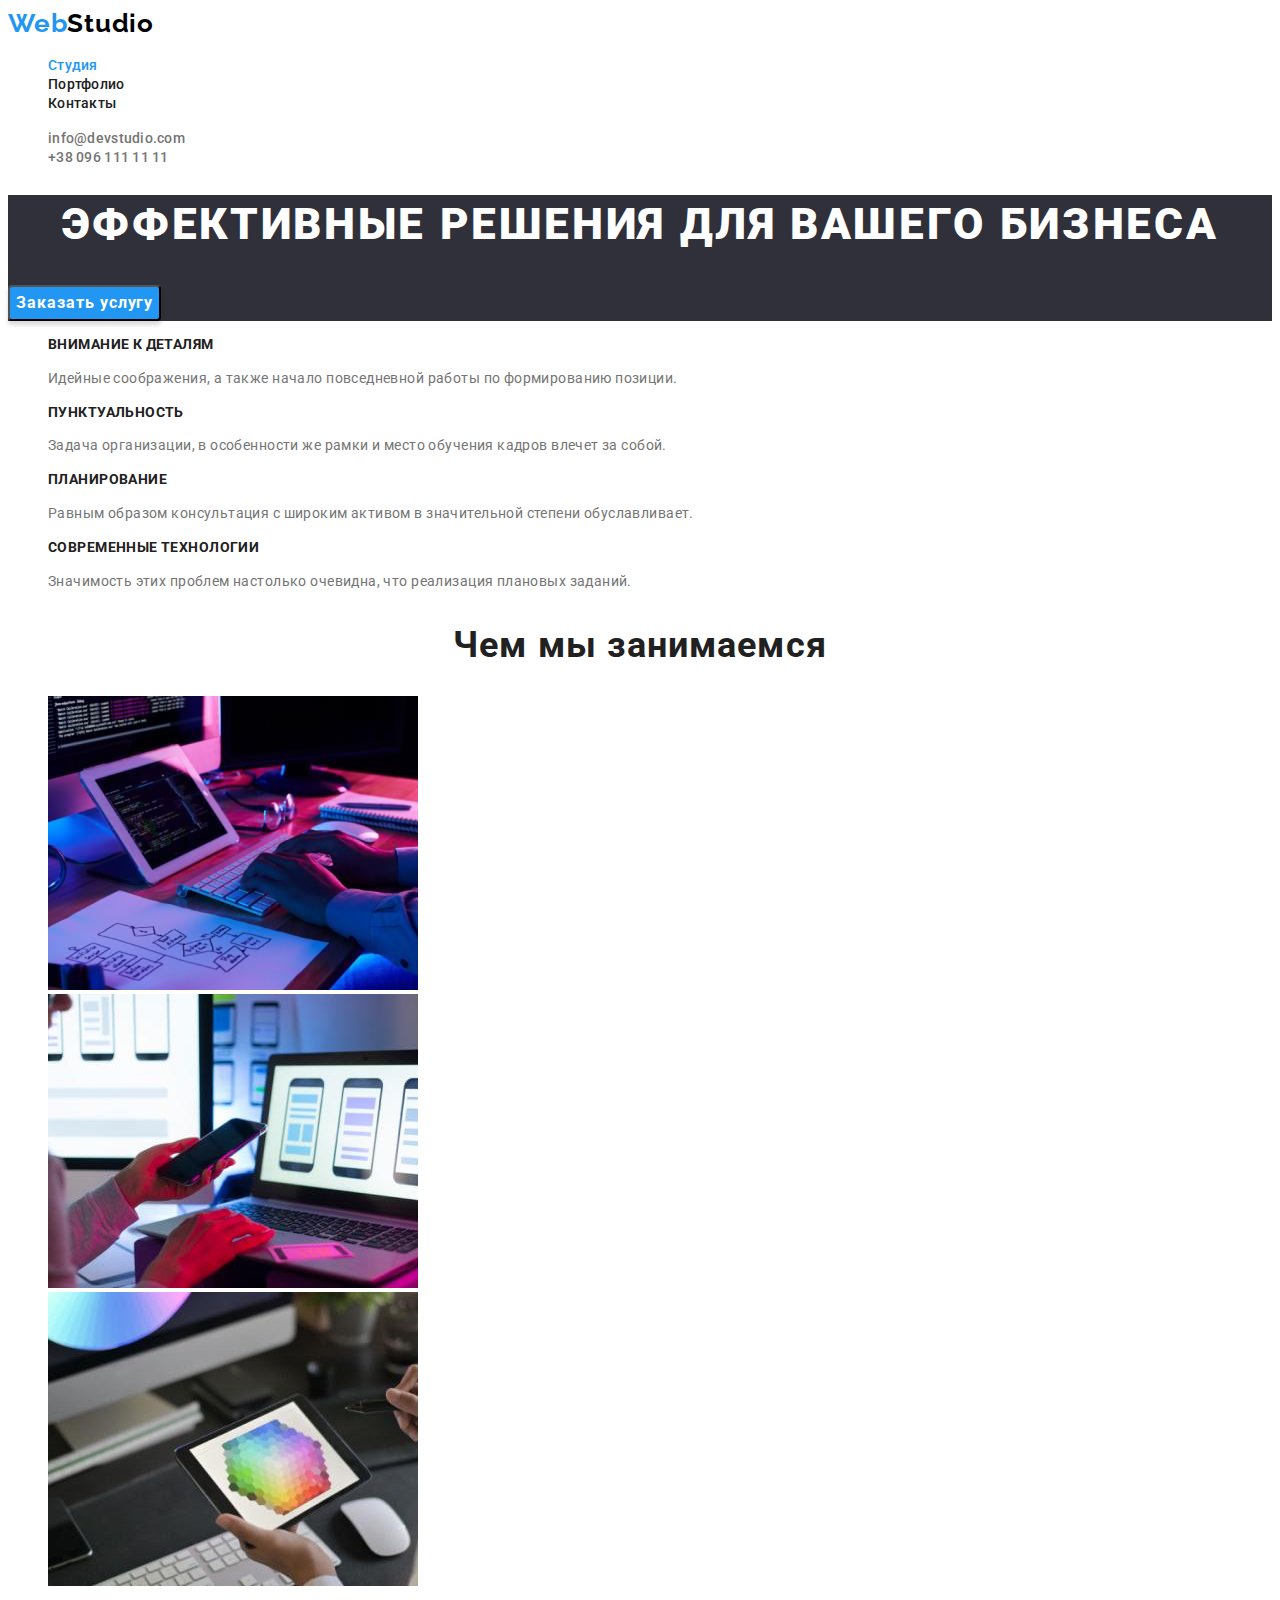
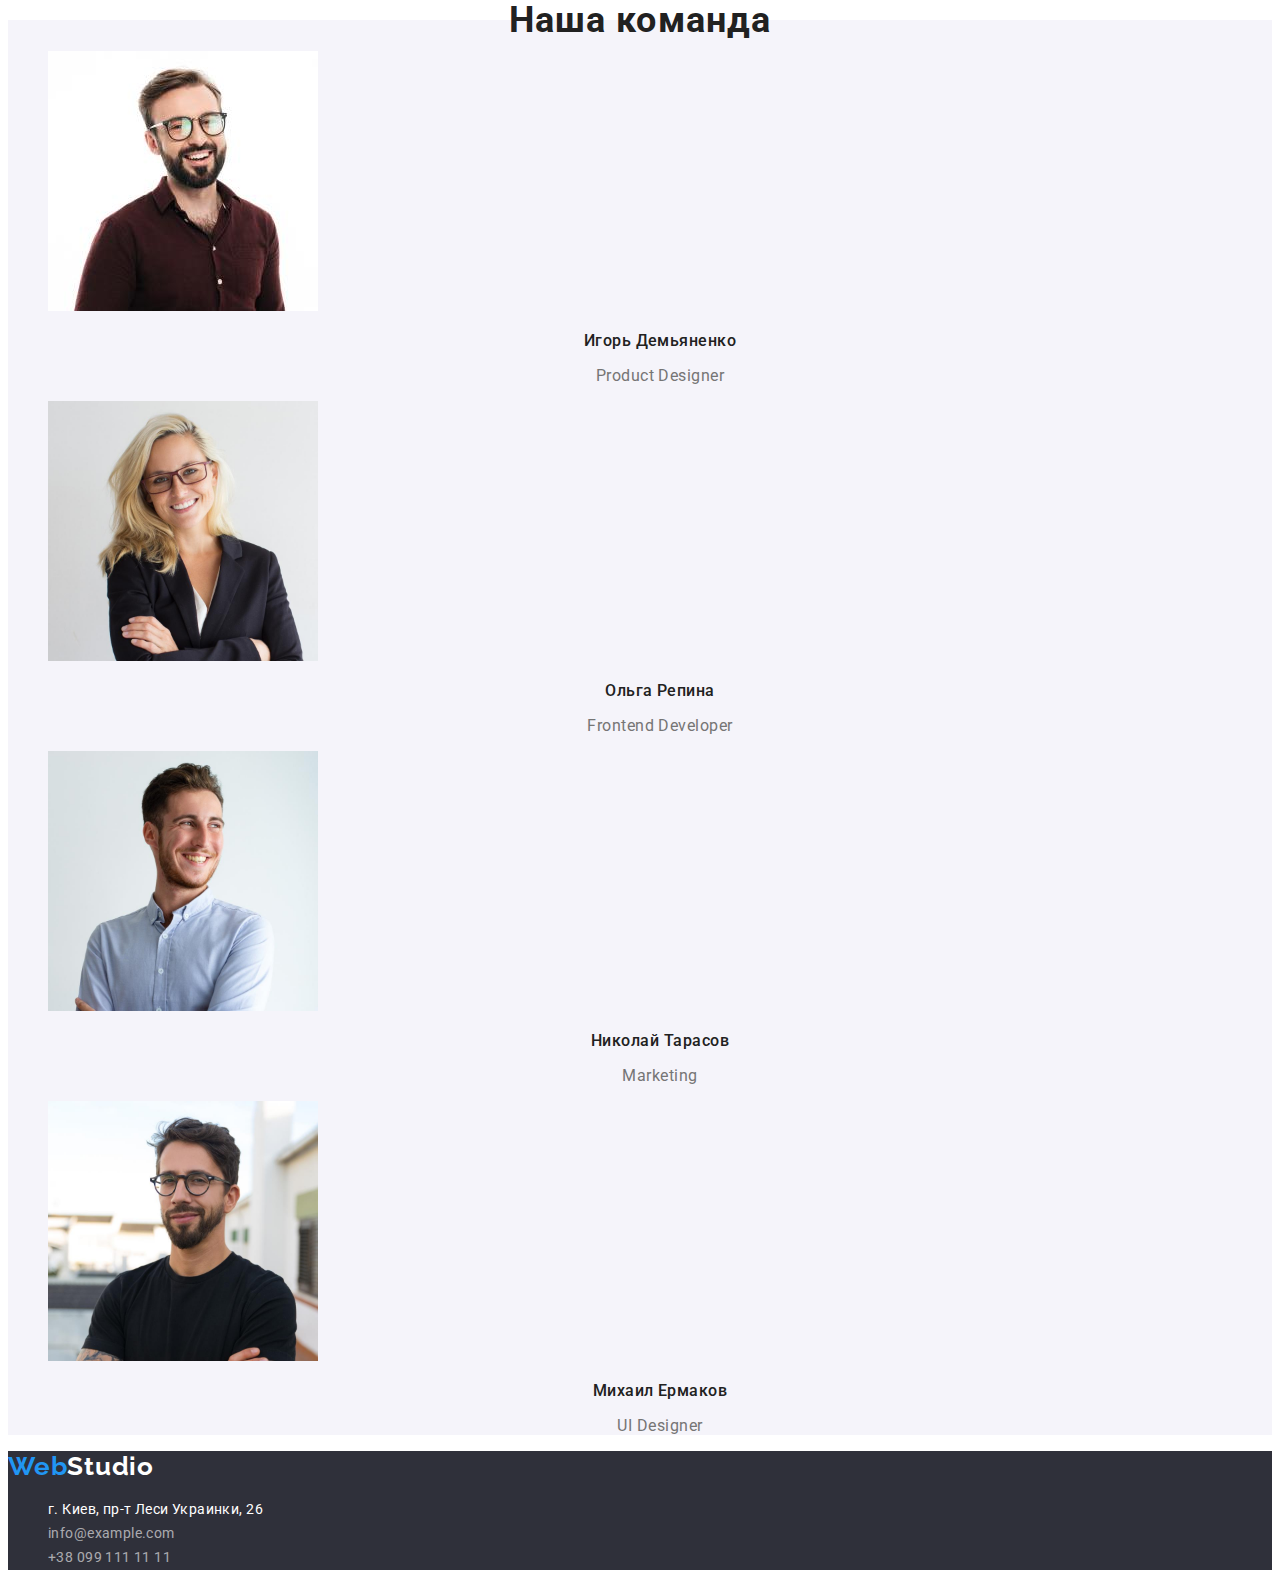
==== index.html @ 927179f5 "add new repository" ====
<!DOCTYPE html>
<html lang="ru">
  <head>
    <meta charset="UTF-8" />
    <meta http-equiv="X-UA-Compatible" content="IE=edge" />
    <meta name="viewport" content="width=device-width, initial-scale=1.0" />
    <title>WebStudio</title>
    <link rel="preconnect" href="https://fonts.googleapis.com" />
    <link rel="preconnect" href="https://fonts.gstatic.com" crossorigin />
    <link
      href="https://fonts.googleapis.com/css2?family=Raleway:wght@700&family=Roboto:wght@400;500;700;900&display=swap"
      rel="stylesheet"
    />
    <link rel="stylesheet" href="./css/styles.css" />
  </head>
  <body class="page">
    <header class="header">
      <nav class="header-nav">
        <a class="header-logo logo link" href="" lang="en"
          >Web<span class="header-logo-accent logo-accent">Studio</span></a
        >
        <ul class="header-menu list">
          <li class="header-item">
            <a class="header-link link current" href="./index.html">Студия</a>
          </li>
          <li class="header-item">
            <a class="header-link link" href="./portfolio.html">Портфолио</a>
          </li>
          <li class="header-item">
            <a class="header-link link" href="">Контакты</a>
          </li>
        </ul>
      </nav>
      <ul class="header-contact list">
        <li class="header-contact-item">
          <a href="mailto:info@devstudio.com" class="header-mail link"
            >info@devstudio.com</a
          >
        </li>
        <li class="header-contact-item">
          <a href="tel:+380961111111" class="header-tel link"
            >+38 096 111 11 11</a
          >
        </li>
      </ul>
    </header>
    <main>
      <section class="hero">
        <h1 class="hero-pre-title">Эффективные решения для вашего бизнеса</h1>
        <button class="hero-btn" type="button">Заказать услугу</button>
      </section>
      <section>
        <ul class="hero-list list">
          <li class="hero-item">
            <h3 class="hero-title list">Внимание к деталям</h3>
            <p class="hero-after-title">
              Идейные соображения, а также начало повседневной работы по
              формированию позиции.
            </p>
          </li>
          <li class="hero-item">
            <h3 class="hero-title">Пунктуальность</h3>
            <p class="hero-after-title">
              Задача организации, в особенности же рамки и место обучения кадров
              влечет за собой.
            </p>
          </li>
          <li class="hero-item">
            <h3 class="hero-title">Планирование</h3>
            <p class="hero-after-title">
              Равным образом консультация с широким активом в значительной
              степени обуславливает.
            </p>
          </li>
          <li class="hero-item">
            <h3 class="hero-title">Современные технологии</h3>
            <p class="hero-after-title">
              Значимость этих проблем настолько очевидна, что реализация
              плановых заданий.
            </p>
          </li>
        </ul>
      </section>
      <section class="work">
        <h2 class="work-title">Чем мы занимаемся</h2>
        <ul class="work-list list">
          <li class="work-item">
            <img src="./images/img.jpg" alt="Фото планування" width="370" />
          </li>
          <li class="work-item">
            <img src="./images/img1.jpg" alt="Фото телефон" width="370" />
          </li>
          <li class="work-item">
            <img src="./images/img2.jpg" alt="Фото планшет" width="370" />
          </li>
        </ul>
      </section>
      <section class="team">
        <h2 class="team-title">Наша команда</h2>
        <ul class="team-list list">
          <li class="team-item">
            <img
              class="team-img"
              src="./images/img_team.jpg"
              alt="Фото Игорь"
              width="270"
            />
            <h3 class="team-name">Игорь Демьяненко</h3>
            <p class="team-profession">Product Designer</p>
          </li>
          <li>
            <img
              class="team-img"
              src="./images/img_team1.jpg"
              alt="Фото Ольга"
              width="270"
            />
            <h3 class="team-name">Ольга Репина</h3>
            <p class="team-profession">Frontend Developer</p>
          </li>
          <li>
            <img
              class="team-img"
              src="./images/img_team2.jpg"
              alt="Фото Николай"
              width="270"
            />
            <h3 class="team-name">Николай Тарасов</h3>
            <p class="team-profession">Marketing</p>
          </li>
          <li>
            <img
              class="team-img"
              src="./images/img_team3.jpg"
              alt="Фото Михаил"
              width="270"
            />
            <h3 class="team-name">Михаил Ермаков</h3>
            <p class="team-profession">UI Designer</p>
          </li>
        </ul>
      </section>
    </main>
    <footer class="footer">
      <a class="footer-logo-link logo link" href="" lang="en"
        >Web<span class="footer-logo-allocation logo-allocation"
          >Studio</span
        ></a
      >
      <address class="footer-adress">
        <ul class="footer-adress-list list">
          <li class="footer-adress-item">
            <a
              href="https://bit.ly/3pXMvUd"
              target="_blank"
              rel="noopener noreferrer noffollow"
              class="footer-adress-link link"
              >г. Киев, пр-т Леси Украинки, 26</a
            >
          </li>
          <li class="footer-adress-mail">
            <a href="mailto:info@example.com"></a>info@example.com
          </li>
          <li class="footer-adress-tel">
            <a href="tel:+380991111111"></a>+38 099 111 11 11
          </li>
        </ul>
      </address>
    </footer>
  </body>
</html>
---- css/styles.css ----
:root {
  --first-text-color: #212121;
  --second-text-color: #757575;
  --third-text-color: #ffffff;
  --text-adress-color: rgba(255, 255, 255, 0.6);
  --alternativ-color: #2196f3;
  --first-background-color: #ffffff;
  --second-background-color: #2f303a;
  --third-background-color: #f5f4fa;
  --acent-color: #188ce8;
  --text-logo: #000000;
}

body {
  background: var(--first-background-color);
  color: var(--first-text-color);
  font-family: Roboto, sans-serif;
}

.list {
  list-style: none;
}

.link {
  text-decoration: none;
}

/* ----------------------HEADER------------------- */

.header {
  background-color: var(--first-background-color);
}
.logo {
  font-family: "Raleway";
  font-style: normal;
  font-weight: 700;
  font-size: 26px;
  line-height: 1.19;
  letter-spacing: 0.03em;
  color: var(--alternativ-color);
}

.logo-accent {
  font-family: "Raleway";
  font-style: normal;
  font-weight: 700;
  font-size: 26px;
  line-height: 1.19;
  letter-spacing: 0.03em;
  color: var(--text-logo);
}

.header-link {
  font-weight: 500;
  font-size: 14px;
  line-height: 1.14;
  letter-spacing: 0.02em;
  color: var(--first-text-color);
}

.current {
  color: var(--alternativ-color);
}

.header-link:hover,
.header-link:focus {
  color: var(--alternativ-color);
}

.header-tel {
  font-weight: 500;
  font-size: 14px;
  line-height: 1.14;
  letter-spacing: 0.02em;
  color: var(--second-text-color);
}

.header-tel:hover,
.header-tel:focus {
  color: var(--alternativ-color);
}

.header-mail {
  font-weight: 500;
  font-size: 14px;
  line-height: 1.14;
  letter-spacing: 0.02em;
  color: var(--second-text-color);
}

.header-mail:hover,
.header-mail:focus {
  color: var(--alternativ-color);
}

/* -----------------------------HERO-------------------- */

.hero {
  background-color: var(--second-background-color);
}

.hero-pre-title {
  font-weight: 900;
  font-size: 44px;
  line-height: 1.36;
  text-align: center;
  letter-spacing: 0.06em;
  text-transform: uppercase;
  color: var(--third-text-color);
}

.hero-btn {
  font-family: inherit;
  font-weight: 700;
  font-size: 16px;
  line-height: 1.88;
  display: flex;
  align-items: center;
  text-align: center;
  letter-spacing: 0.06em;
  color: var(--third-text-color);
}
.hero-btn {
  background-color: #2196f3;
  box-shadow: 0px 4px 4px rgba(0, 0, 0, 0.15);
  border-radius: 4px;
}

.hero-btn:hover,
.hero-btn:focus {
  background-color: var(--acent-color);
}

.hero-title {
  font-weight: 700;
  font-size: 14px;
  line-height: 1.14;
  letter-spacing: 0.03em;
  text-transform: uppercase;
  color: var(--first-text-color);
}

.hero-after-title {
  font-weight: 400;
  font-size: 14px;
  line-height: 1.7;
  letter-spacing: 0.03em;
  color: var(--second-text-color);
}

/* --------------------WORK--------------- */

.work-title {
  font-weight: 700;
  font-size: 36px;
  line-height: 1.17;
  text-align: center;
  letter-spacing: 0.03em;
  color: var(--first-text-color);
}

/* --------------TEAM------------- */
.team {
  background-color: var(--third-background-color);
}

.team-title {
  font-weight: 700;
  font-size: 36px;
  line-height: 1.17px;
  text-align: center;
  letter-spacing: 0.03em;
  color: var(--first-text-color);
}

.team-name {
  font-weight: 500;
  font-size: 16px;
  line-height: 1.19;
  text-align: center;
  letter-spacing: 0.03em;
  color: var(--first-text-color);
}
.team-profession {
  font-weight: 400;
  font-size: 16px;
  line-height: 1.19;
  text-align: center;
  letter-spacing: 0.03em;
  color: var(--second-text-color);
}

/* ----------PORTFOLIO-BTN----------- */

.btn-list {
  font-family: "Roboto";
  font-style: normal;
  font-weight: 500;
  font-size: 16px;
  line-height: 1.62;
  letter-spacing: 0.03em;
  color: var(--first-text-color);
}

.btn-item {
  background-color: var(--third-background-color);
}

.btn-item:hover,
.btn-item:focus {
  color: var(--third-text-color);
  background-color: var(--alternativ-color);
}

.project-title {
  font-weight: 700;
  font-size: 18px;
  line-height: 2;
  letter-spacing: 0.06em;
  color: var(--first-text-color);
}

.project-after-title {
  font-weight: 400;
  font-size: 16px;
  line-height: 1.88;
  letter-spacing: 0.03em;
  color: var(--second-text-color);
}

/* ----------FOOTER------------- */

.footer {
  background: var(--second-background-color);
}

.logo-allocation {
  font-family: "Raleway";
  font-style: normal;
  font-weight: 700;
  font-size: 26px;
  line-height: 1.19;
  letter-spacing: 0.03em;
  color: var(--third-text-color);
}

.footer-adress-link {
  font-family: "Roboto";
  font-style: normal;
  font-weight: 400;
  font-size: 14px;
  line-height: 1.71;
  letter-spacing: 0.03em;
  color: var(--third-text-color);
}
.footer-adress-mail {
  font-family: "Roboto";
  font-style: normal;
  font-weight: 400;
  font-size: 14px;
  line-height: 1.71;
  letter-spacing: 0.03em;
  color: var(--text-adress-color);
}
.footer-adress-tel {
  font-family: "Roboto";
  font-style: normal;
  font-weight: 400;
  font-size: 14px;
  line-height: 1.71;
  letter-spacing: 0.03em;
  color: var(--text-adress-color);
}
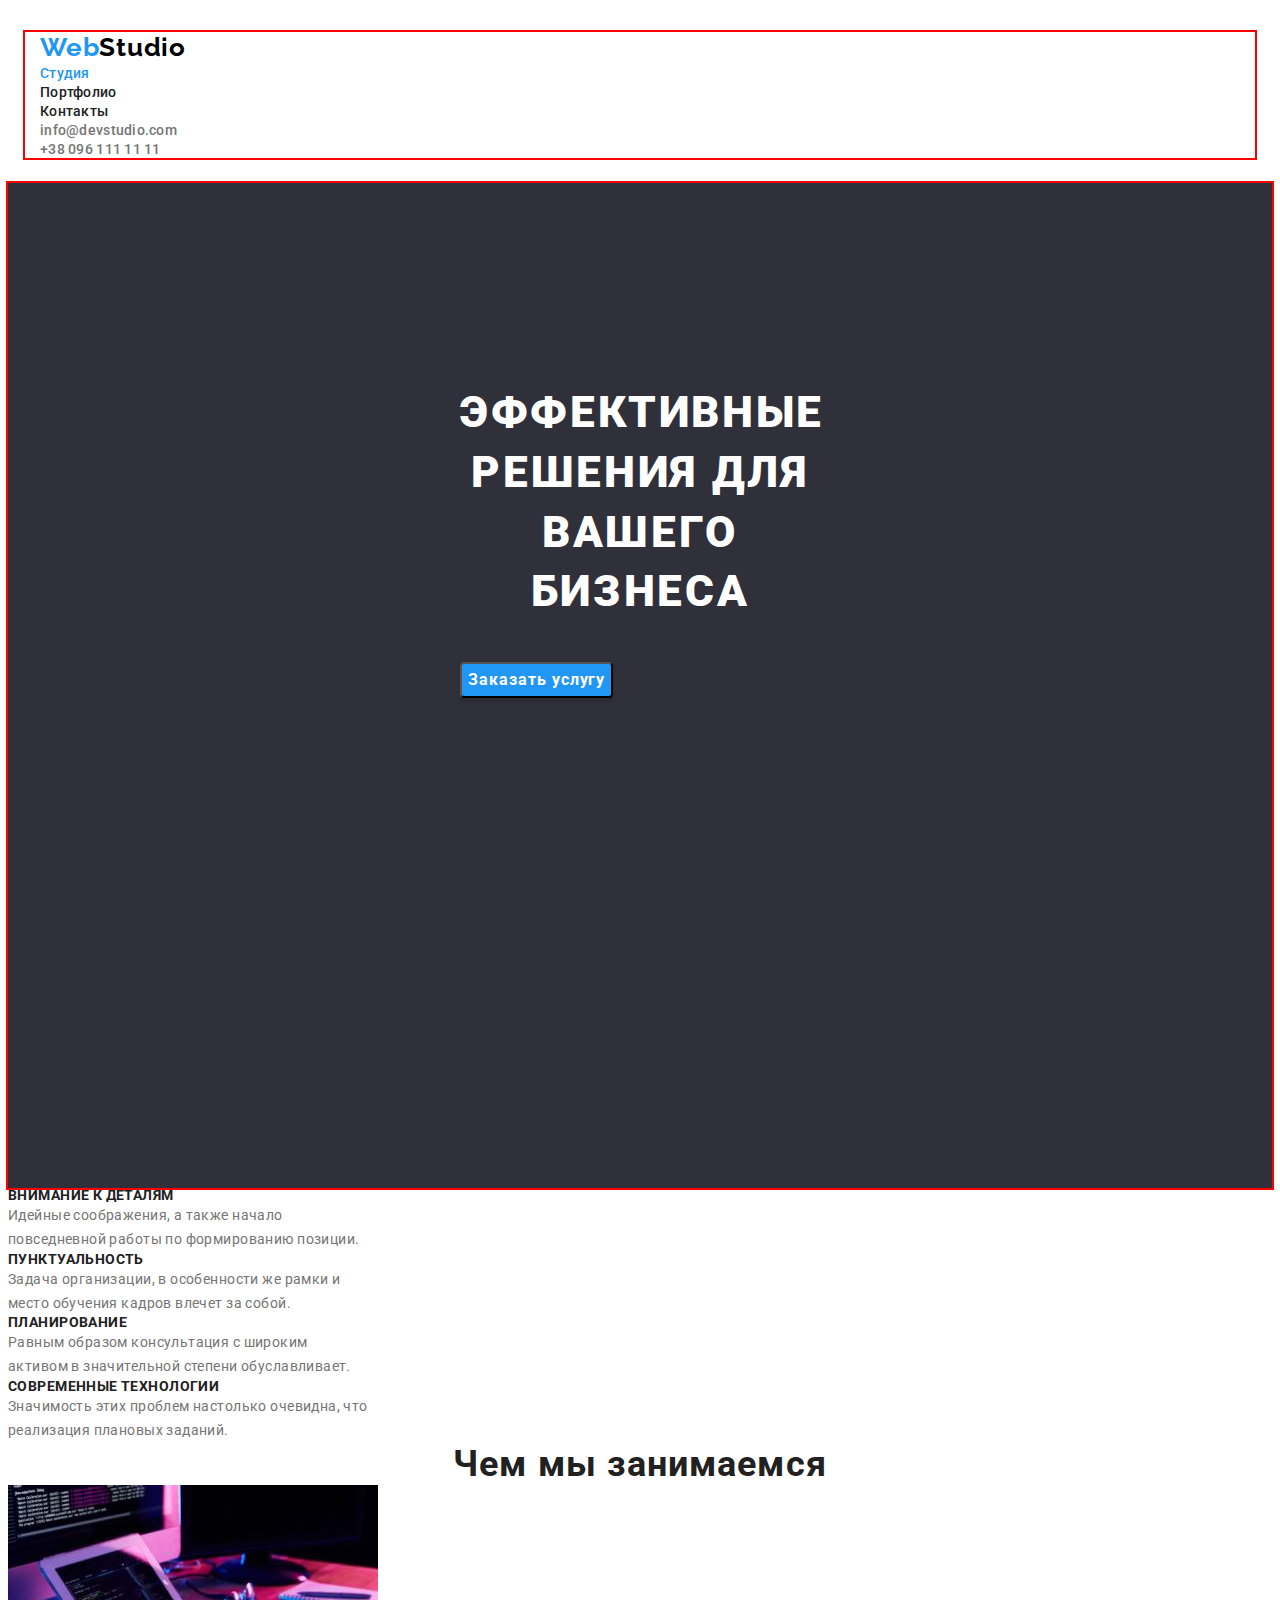
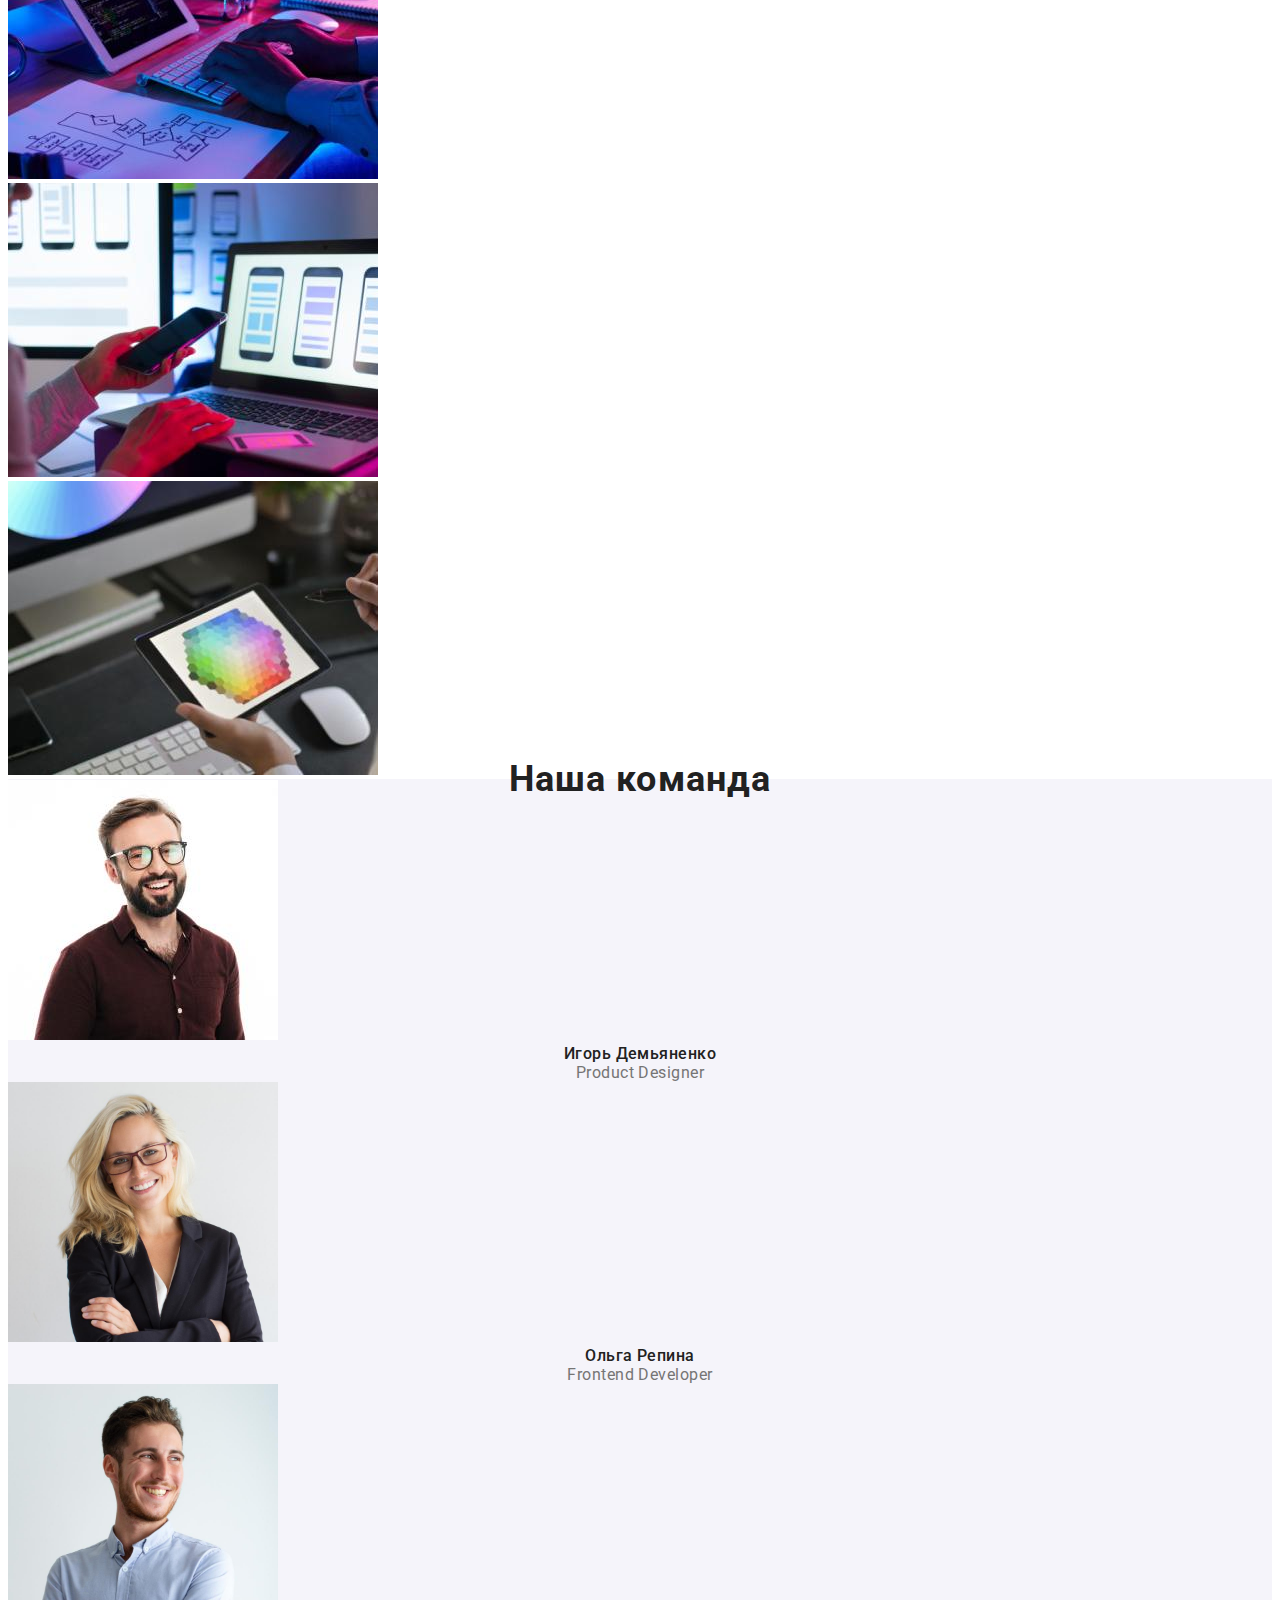
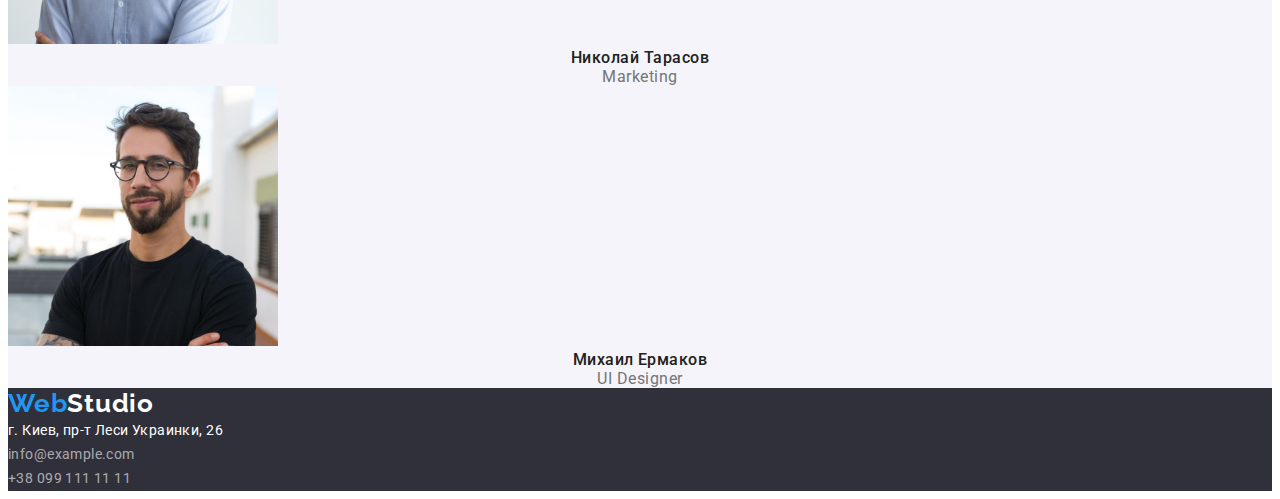
==== commit 2eb20c74: "add container" ====
--- a/index.html
+++ b/index.html
@@ -11,43 +11,54 @@
       href="https://fonts.googleapis.com/css2?family=Raleway:wght@700&family=Roboto:wght@400;500;700;900&display=swap"
       rel="stylesheet"
     />
+    <link
+      rel="stylesheet"
+      href="https://cdnjs.cloudflare.com/ajax/libs/modern-normalize/1.1.0/modern-normalize.min.css"
+      integrity="sha512-wpPYUAdjBVSE4KJnH1VR1HeZfpl1ub8YT/NKx4PuQ5NmX2tKuGu6U/JRp5y+Y8XG2tV+wKQpNHVUX03MfMFn9Q=="
+      crossorigin="anonymous"
+      referrerpolicy="no-referrer"
+    />
     <link rel="stylesheet" href="./css/styles.css" />
   </head>
   <body class="page">
     <header class="header">
-      <nav class="header-nav">
-        <a class="header-logo logo link" href="" lang="en"
-          >Web<span class="header-logo-accent logo-accent">Studio</span></a
-        >
-        <ul class="header-menu list">
-          <li class="header-item">
-            <a class="header-link link current" href="./index.html">Студия</a>
+      <div class="container">
+        <nav class="header-nav">
+          <a class="header-logo logo link" href="" lang="en"
+            >Web<span class="header-logo-accent logo-accent">Studio</span></a
+          >
+          <ul class="header-menu list">
+            <li class="header-item">
+              <a class="header-link link current" href="./index.html">Студия</a>
+            </li>
+            <li class="header-item">
+              <a class="header-link link" href="./portfolio.html">Портфолио</a>
+            </li>
+            <li class="header-item">
+              <a class="header-link link" href="">Контакты</a>
+            </li>
+          </ul>
+        </nav>
+        <ul class="header-contact list">
+          <li class="header-contact-item">
+            <a href="mailto:info@devstudio.com" class="header-mail link"
+              >info@devstudio.com</a
+            >
           </li>
-          <li class="header-item">
-            <a class="header-link link" href="./portfolio.html">Портфолио</a>
-          </li>
-          <li class="header-item">
-            <a class="header-link link" href="">Контакты</a>
+          <li class="header-contact-item">
+            <a href="tel:+380961111111" class="header-tel link"
+              >+38 096 111 11 11</a
+            >
           </li>
         </ul>
-      </nav>
-      <ul class="header-contact list">
-        <li class="header-contact-item">
-          <a href="mailto:info@devstudio.com" class="header-mail link"
-            >info@devstudio.com</a
-          >
-        </li>
-        <li class="header-contact-item">
-          <a href="tel:+380961111111" class="header-tel link"
-            >+38 096 111 11 11</a
-          >
-        </li>
-      </ul>
+      </div>
     </header>
     <main>
       <section class="hero">
-        <h1 class="hero-pre-title">Эффективные решения для вашего бизнеса</h1>
-        <button class="hero-btn" type="button">Заказать услугу</button>
+        <div class="hero-content">
+          <h1 class="hero-pre-title">Эффективные решения для вашего бизнеса</h1>
+          <button class="hero-btn" type="button">Заказать услугу</button>
+        </div>
       </section>
       <section>
         <ul class="hero-list list">
--- a/css/styles.css
+++ b/css/styles.css
@@ -10,6 +10,33 @@
   --acent-color: #188ce8;
   --text-logo: #000000;
 }
+p,
+h1,
+h2,
+h3,
+h4,
+h5,
+h6 {
+  margin: 0;
+}
+
+ul,
+ol {
+  margin: 0;
+  padding-left: 0;
+}
+
+address {
+  font-style: normal;
+}
+
+a {
+  color: currentColor;
+}
+
+button {
+  cursor: pointer;
+}
 
 body {
   background: var(--first-background-color);
@@ -25,11 +52,24 @@
   text-decoration: none;
 }
 
+.container {
+  width: 100%;
+  max-width: 1200px;
+  margin-left: auto;
+  margin-right: auto;
+  padding-left: 15px;
+  padding-right: 15px;
+  outline: 2px solid red;
+}
+
 /* ----------------------HEADER------------------- */
 
 .header {
   background-color: var(--first-background-color);
-}
+  padding-top: 24px;
+  padding-bottom: 25px;
+}
+
 .logo {
   font-family: "Raleway";
   font-style: normal;
@@ -97,6 +137,11 @@
 
 .hero {
   background-color: var(--second-background-color);
+}
+
+.hero-content {
+  padding: 200px 452px 280px;
+  outline: 2px solid red;
 }
 
 .hero-pre-title {
@@ -107,6 +152,7 @@
   letter-spacing: 0.06em;
   text-transform: uppercase;
   color: var(--third-text-color);
+  margin-bottom: 40px;
 }
 
 .hero-btn {
@@ -120,10 +166,13 @@
   letter-spacing: 0.06em;
   color: var(--third-text-color);
 }
+
 .hero-btn {
   background-color: #2196f3;
   box-shadow: 0px 4px 4px rgba(0, 0, 0, 0.15);
   border-radius: 4px;
+  margin-top: 30px;
+  margin-bottom: 210px;
 }
 
 .hero-btn:hover,
@@ -146,6 +195,7 @@
   line-height: 1.7;
   letter-spacing: 0.03em;
   color: var(--second-text-color);
+  max-width: 360px;
 }
 
 /* --------------------WORK--------------- */
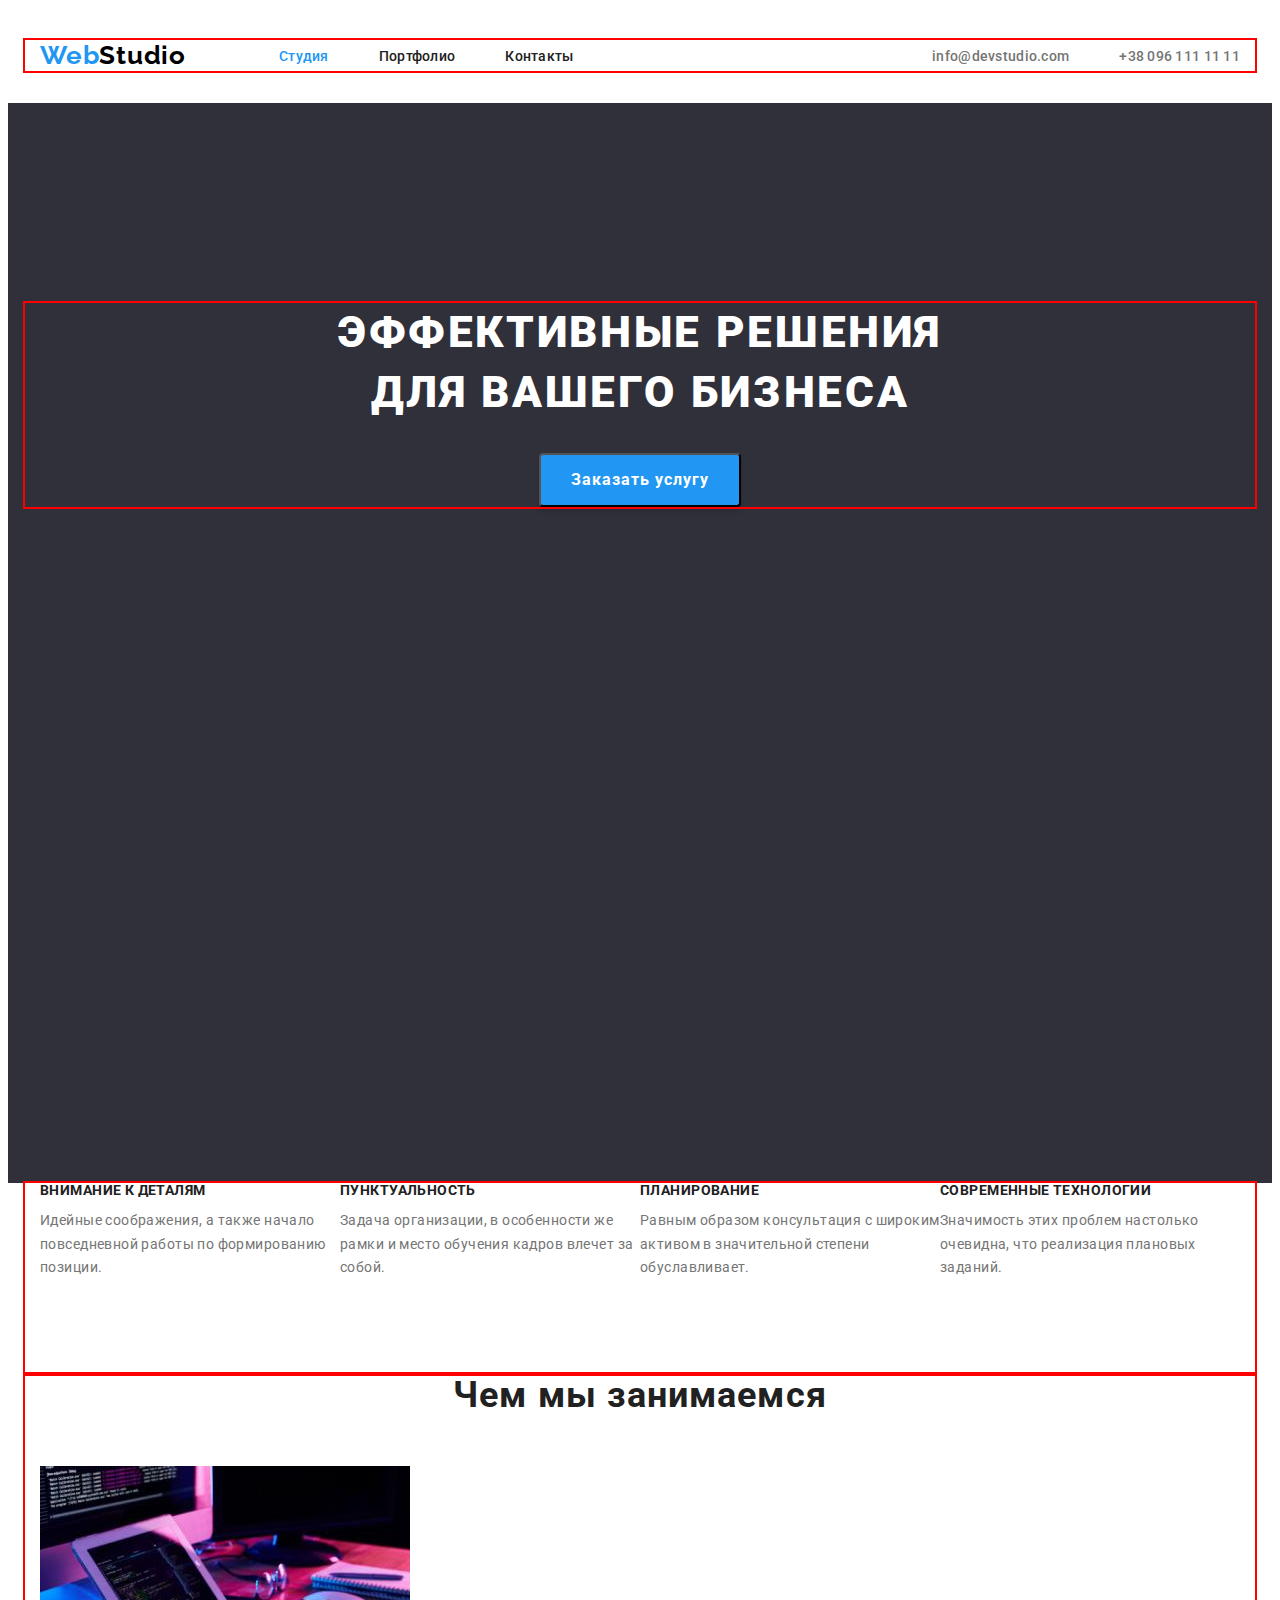
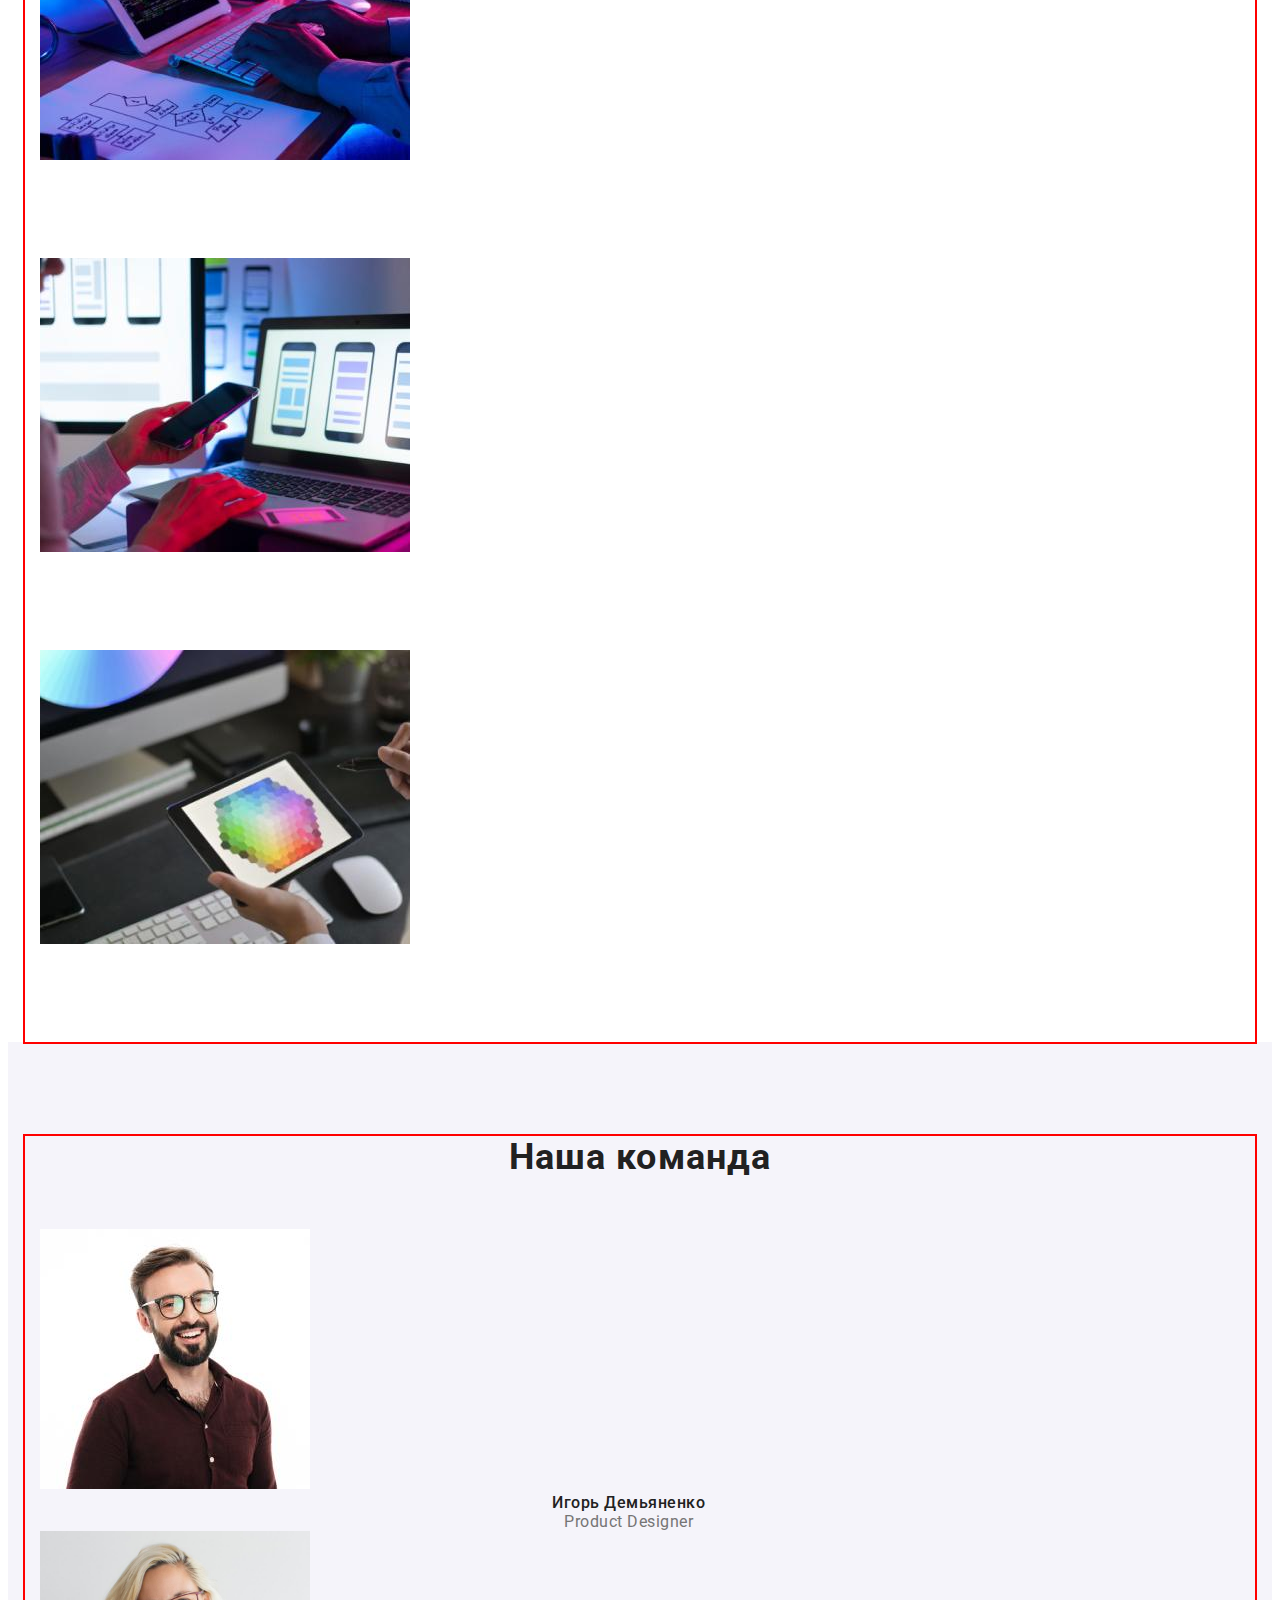
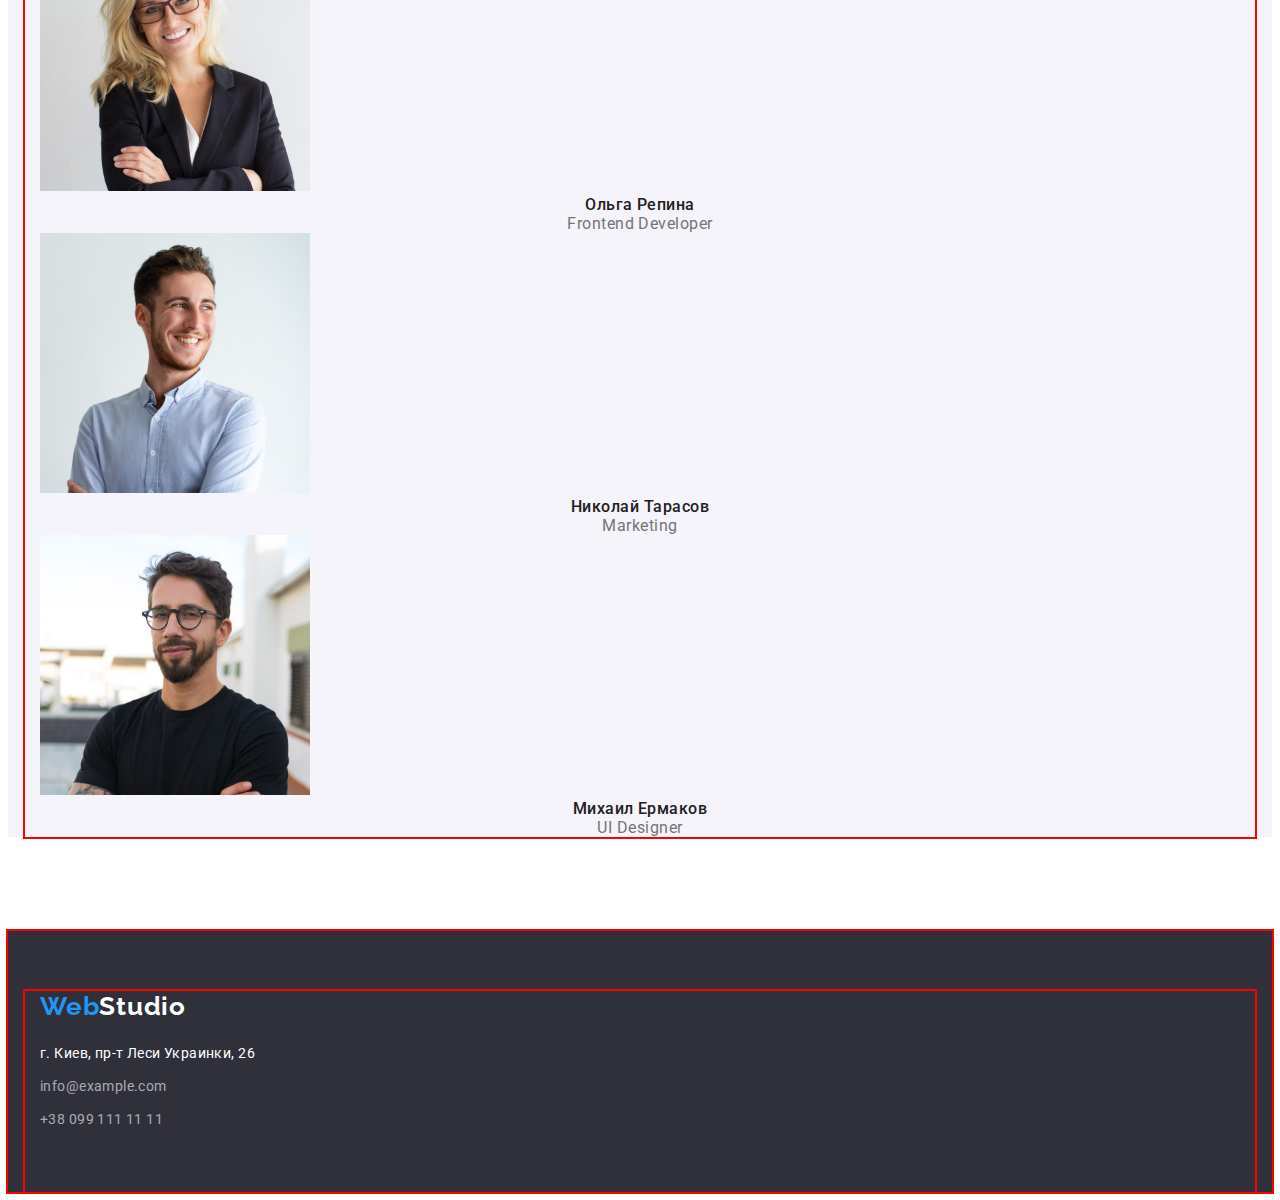
==== commit 54e9e0cb: "add design webstudio" ====
--- a/index.html
+++ b/index.html
@@ -22,7 +22,7 @@
   </head>
   <body class="page">
     <header class="header">
-      <div class="container">
+      <div class="container header-container">
         <nav class="header-nav">
           <a class="header-logo logo link" href="" lang="en"
             >Web<span class="header-logo-accent logo-accent">Studio</span></a
@@ -39,144 +39,155 @@
             </li>
           </ul>
         </nav>
-        <ul class="header-contact list">
-          <li class="header-contact-item">
-            <a href="mailto:info@devstudio.com" class="header-mail link"
-              >info@devstudio.com</a
-            >
-          </li>
-          <li class="header-contact-item">
-            <a href="tel:+380961111111" class="header-tel link"
-              >+38 096 111 11 11</a
-            >
-          </li>
-        </ul>
+        <div class="header-contact">
+          <ul class="header-contact list">
+            <li class="header-contact-item">
+              <a href="mailto:info@devstudio.com" class="header-mail link"
+                >info@devstudio.com</a
+              >
+            </li>
+            <li class="header-contact-item">
+              <a href="tel:+380961111111" class="header-tel link"
+                >+38 096 111 11 11</a
+              >
+            </li>
+          </ul>
+        </div>
       </div>
     </header>
     <main>
       <section class="hero">
-        <div class="hero-content">
+        <div class="container">
           <h1 class="hero-pre-title">Эффективные решения для вашего бизнеса</h1>
-          <button class="hero-btn" type="button">Заказать услугу</button>
+
+          <button class="hero-btn btn" type="button">Заказать услугу</button>
         </div>
       </section>
-      <section>
-        <ul class="hero-list list">
-          <li class="hero-item">
-            <h3 class="hero-title list">Внимание к деталям</h3>
-            <p class="hero-after-title">
-              Идейные соображения, а также начало повседневной работы по
-              формированию позиции.
-            </p>
-          </li>
-          <li class="hero-item">
-            <h3 class="hero-title">Пунктуальность</h3>
-            <p class="hero-after-title">
-              Задача организации, в особенности же рамки и место обучения кадров
-              влечет за собой.
-            </p>
-          </li>
-          <li class="hero-item">
-            <h3 class="hero-title">Планирование</h3>
-            <p class="hero-after-title">
-              Равным образом консультация с широким активом в значительной
-              степени обуславливает.
-            </p>
-          </li>
-          <li class="hero-item">
-            <h3 class="hero-title">Современные технологии</h3>
-            <p class="hero-after-title">
-              Значимость этих проблем настолько очевидна, что реализация
-              плановых заданий.
-            </p>
-          </li>
-        </ul>
+      <section class="hero-idea">
+        <div class="container">
+          <ul class="hero-list list">
+            <li class="hero-item">
+              <h3 class="hero-title list">Внимание к деталям</h3>
+              <p class="hero-after-title">
+                Идейные соображения, а также начало повседневной работы по
+                формированию позиции.
+              </p>
+            </li>
+            <li class="hero-item">
+              <h3 class="hero-title">Пунктуальность</h3>
+              <p class="hero-after-title">
+                Задача организации, в особенности же рамки и место обучения
+                кадров влечет за собой.
+              </p>
+            </li>
+            <li class="hero-item">
+              <h3 class="hero-title">Планирование</h3>
+              <p class="hero-after-title">
+                Равным образом консультация с широким активом в значительной
+                степени обуславливает.
+              </p>
+            </li>
+            <li class="hero-item">
+              <h3 class="hero-title">Современные технологии</h3>
+              <p class="hero-after-title">
+                Значимость этих проблем настолько очевидна, что реализация
+                плановых заданий.
+              </p>
+            </li>
+          </ul>
+        </div>
       </section>
       <section class="work">
-        <h2 class="work-title">Чем мы занимаемся</h2>
-        <ul class="work-list list">
-          <li class="work-item">
-            <img src="./images/img.jpg" alt="Фото планування" width="370" />
-          </li>
-          <li class="work-item">
-            <img src="./images/img1.jpg" alt="Фото телефон" width="370" />
-          </li>
-          <li class="work-item">
-            <img src="./images/img2.jpg" alt="Фото планшет" width="370" />
-          </li>
-        </ul>
+        <div class="container">
+          <h2 class="work-title">Чем мы занимаемся</h2>
+          <ul class="work-list list">
+            <li class="work-item">
+              <img src="./images/img.jpg" alt="Фото планування" width="370" />
+            </li>
+            <li class="work-item">
+              <img src="./images/img1.jpg" alt="Фото телефон" width="370" />
+            </li>
+            <li class="work-item">
+              <img src="./images/img2.jpg" alt="Фото планшет" width="370" />
+            </li>
+          </ul>
+        </div>
       </section>
       <section class="team">
-        <h2 class="team-title">Наша команда</h2>
-        <ul class="team-list list">
-          <li class="team-item">
-            <img
-              class="team-img"
-              src="./images/img_team.jpg"
-              alt="Фото Игорь"
-              width="270"
-            />
-            <h3 class="team-name">Игорь Демьяненко</h3>
-            <p class="team-profession">Product Designer</p>
-          </li>
-          <li>
-            <img
-              class="team-img"
-              src="./images/img_team1.jpg"
-              alt="Фото Ольга"
-              width="270"
-            />
-            <h3 class="team-name">Ольга Репина</h3>
-            <p class="team-profession">Frontend Developer</p>
-          </li>
-          <li>
-            <img
-              class="team-img"
-              src="./images/img_team2.jpg"
-              alt="Фото Николай"
-              width="270"
-            />
-            <h3 class="team-name">Николай Тарасов</h3>
-            <p class="team-profession">Marketing</p>
-          </li>
-          <li>
-            <img
-              class="team-img"
-              src="./images/img_team3.jpg"
-              alt="Фото Михаил"
-              width="270"
-            />
-            <h3 class="team-name">Михаил Ермаков</h3>
-            <p class="team-profession">UI Designer</p>
-          </li>
-        </ul>
+        <div class="container">
+          <h2 class="team-title">Наша команда</h2>
+          <ul class="team-list list">
+            <li class="team-item">
+              <img
+                class="team-img"
+                src="./images/img_team.jpg"
+                alt="Фото Игорь"
+                width="270"
+              />
+              <h3 class="team-name">Игорь Демьяненко</h3>
+              <p class="team-profession">Product Designer</p>
+            </li>
+            <li>
+              <img
+                class="team-img"
+                src="./images/img_team1.jpg"
+                alt="Фото Ольга"
+                width="270"
+              />
+              <h3 class="team-name">Ольга Репина</h3>
+              <p class="team-profession">Frontend Developer</p>
+            </li>
+            <li>
+              <img
+                class="team-img"
+                src="./images/img_team2.jpg"
+                alt="Фото Николай"
+                width="270"
+              />
+              <h3 class="team-name">Николай Тарасов</h3>
+              <p class="team-profession">Marketing</p>
+            </li>
+            <li>
+              <img
+                class="team-img"
+                src="./images/img_team3.jpg"
+                alt="Фото Михаил"
+                width="270"
+              />
+              <h3 class="team-name">Михаил Ермаков</h3>
+              <p class="team-profession">UI Designer</p>
+            </li>
+          </ul>
+        </div>
       </section>
     </main>
     <footer class="footer">
-      <a class="footer-logo-link logo link" href="" lang="en"
-        >Web<span class="footer-logo-allocation logo-allocation"
-          >Studio</span
-        ></a
-      >
-      <address class="footer-adress">
-        <ul class="footer-adress-list list">
-          <li class="footer-adress-item">
-            <a
-              href="https://bit.ly/3pXMvUd"
-              target="_blank"
-              rel="noopener noreferrer noffollow"
-              class="footer-adress-link link"
-              >г. Киев, пр-т Леси Украинки, 26</a
-            >
-          </li>
-          <li class="footer-adress-mail">
-            <a href="mailto:info@example.com"></a>info@example.com
-          </li>
-          <li class="footer-adress-tel">
-            <a href="tel:+380991111111"></a>+38 099 111 11 11
-          </li>
-        </ul>
-      </address>
+      <div class="container">
+        <a class="footer-logo-link logo link" href="" lang="en"
+          >Web<span class="footer-logo-allocation logo-allocation"
+            >Studio</span
+          ></a
+        >
+        <address class="footer-adress">
+          <ul class="footer-adress-list list">
+            <li class="footer-adress-item">
+              <a
+                href="https://bit.ly/3pXMvUd"
+                target="_blank"
+                rel="noopener noreferrer noffollow"
+                class="footer-adress-link link"
+                >г. Киев, пр-т Леси Украинки, 26</a
+              >
+            </li>
+            <li class="footer-adress-mail">
+              <a href="mailto:info@example.com"></a>info@example.com
+            </li>
+            <li class="footer-adress-tel">
+              <a href="tel:+380991111111"></a>+38 099 111 11 11
+            </li>
+          </ul>
+        </address>
+      </div>
     </footer>
   </body>
 </html>
--- a/css/styles.css
+++ b/css/styles.css
@@ -66,8 +66,8 @@
 
 .header {
   background-color: var(--first-background-color);
-  padding-top: 24px;
-  padding-bottom: 25px;
+  padding-top: 32px;
+  padding-bottom: 32px;
 }
 
 .logo {
@@ -78,6 +78,7 @@
   line-height: 1.19;
   letter-spacing: 0.03em;
   color: var(--alternativ-color);
+  margin-right: 93px;
 }
 
 .logo-accent {
@@ -89,13 +90,30 @@
   letter-spacing: 0.03em;
   color: var(--text-logo);
 }
-
+.header-nav {
+  display: flex;
+  align-items: center;
+}
+
+.header-container {
+  display: flex;
+  align-items: center;
+}
+
+.header-menu {
+  display: flex;
+}
+
+.header-item:not(:lost-child) {
+  margin-right: 50px;
+}
 .header-link {
   font-weight: 500;
   font-size: 14px;
   line-height: 1.14;
   letter-spacing: 0.02em;
   color: var(--first-text-color);
+  margin-right: 50px;
 }
 
 .current {
@@ -115,7 +133,7 @@
   color: var(--second-text-color);
 }
 
-.header-tel:hover,
+.header .header-tel:hover,
 .header-tel:focus {
   color: var(--alternativ-color);
 }
@@ -133,46 +151,61 @@
   color: var(--alternativ-color);
 }
 
+.header-contact {
+  margin-left: auto;
+  display: flex;
+  align-items: center;
+  gap: 50px;
+}
+
 /* -----------------------------HERO-------------------- */
 
 .hero {
   background-color: var(--second-background-color);
-}
-
-.hero-content {
-  padding: 200px 452px 280px;
-  outline: 2px solid red;
+  padding-top: 200px;
+  padding-bottom: 280px;
+  text-align: center;
+  max-width: 1600px;
+  height: 600px;
+  margin-top: 0;
+  margin-right: auto;
+  margin-left: auto;
 }
 
 .hero-pre-title {
+  max-width: 696px;
   font-weight: 900;
   font-size: 44px;
   line-height: 1.36;
-  text-align: center;
   letter-spacing: 0.06em;
   text-transform: uppercase;
   color: var(--third-text-color);
-  margin-bottom: 40px;
+  margin-right: auto;
+  margin-left: auto;
+  margin-bottom: 30px;
+}
+
+.btn {
+  font-family: inherit;
+  font-weight: 700;
+  font-size: 16px;
+  line-height: 1.88;
+  display: block;
+  align-items: center;
+
+  letter-spacing: 0.06em;
+  align-items: center;
+  color: var(--third-text-color);
+  padding: 10px 30px;
+  margin: 0 auto;
 }
 
 .hero-btn {
-  font-family: inherit;
-  font-weight: 700;
-  font-size: 16px;
-  line-height: 1.88;
-  display: flex;
-  align-items: center;
-  text-align: center;
-  letter-spacing: 0.06em;
-  color: var(--third-text-color);
-}
-
-.hero-btn {
-  background-color: #2196f3;
+  background-color: var(--alternativ-color);
   box-shadow: 0px 4px 4px rgba(0, 0, 0, 0.15);
   border-radius: 4px;
   margin-top: 30px;
-  margin-bottom: 210px;
+  margin-bottom: 200px;
 }
 
 .hero-btn:hover,
@@ -180,6 +213,14 @@
   background-color: var(--acent-color);
 }
 
+.hero-idea {
+  padding-top: 0;
+  padding-bottom: 0px;
+}
+.hero-list {
+  padding-bottom: 94px;
+}
+
 .hero-title {
   font-weight: 700;
   font-size: 14px;
@@ -187,6 +228,7 @@
   letter-spacing: 0.03em;
   text-transform: uppercase;
   color: var(--first-text-color);
+  margin-bottom: 10px;
 }
 
 .hero-after-title {
@@ -196,9 +238,16 @@
   letter-spacing: 0.03em;
   color: var(--second-text-color);
   max-width: 360px;
-}
-
+  margin-bottom: 0px;
+}
+.hero-list {
+  display: flex;
+  align-items: center;
+}
 /* --------------------WORK--------------- */
+
+.work {
+}
 
 .work-title {
   font-weight: 700;
@@ -207,20 +256,31 @@
   text-align: center;
   letter-spacing: 0.03em;
   color: var(--first-text-color);
+  margin-bottom: 50px;
+}
+.work-item {
+  width: calc(100% - 90px / 3);
+  padding-bottom: 94px;
 }
 
 /* --------------TEAM------------- */
 .team {
   background-color: var(--third-background-color);
-}
-
+  margin-bottom: 94px;
+  padding-top: 94px;
+}
+.team-item {
+  width: calc(100% - 90px / 4);
+}
 .team-title {
   font-weight: 700;
   font-size: 36px;
-  line-height: 1.17px;
-  text-align: center;
-  letter-spacing: 0.03em;
-  color: var(--first-text-color);
+  line-height: 1.17;
+  text-align: center;
+  letter-spacing: 0.03em;
+  color: var(--first-text-color);
+  margin-bottom: 50px;
+  margin-top: 0px;
 }
 
 .team-name {
@@ -281,7 +341,9 @@
 /* ----------FOOTER------------- */
 
 .footer {
+  padding-top: 60px;
   background: var(--second-background-color);
+  outline: 2px solid red;
 }
 
 .logo-allocation {
@@ -293,6 +355,13 @@
   letter-spacing: 0.03em;
   color: var(--third-text-color);
 }
+.footer-logo {
+  margin-bottom: 20px;
+}
+
+.footer-adress-item {
+  margin-top: 20px;
+}
 
 .footer-adress-link {
   font-family: "Roboto";
@@ -311,7 +380,10 @@
   line-height: 1.71;
   letter-spacing: 0.03em;
   color: var(--text-adress-color);
-}
+  margin-top: 9px;
+  margin-bottom: 9px;
+}
+
 .footer-adress-tel {
   font-family: "Roboto";
   font-style: normal;
@@ -320,4 +392,5 @@
   line-height: 1.71;
   letter-spacing: 0.03em;
   color: var(--text-adress-color);
-}
+  padding-bottom: 60px;
+}
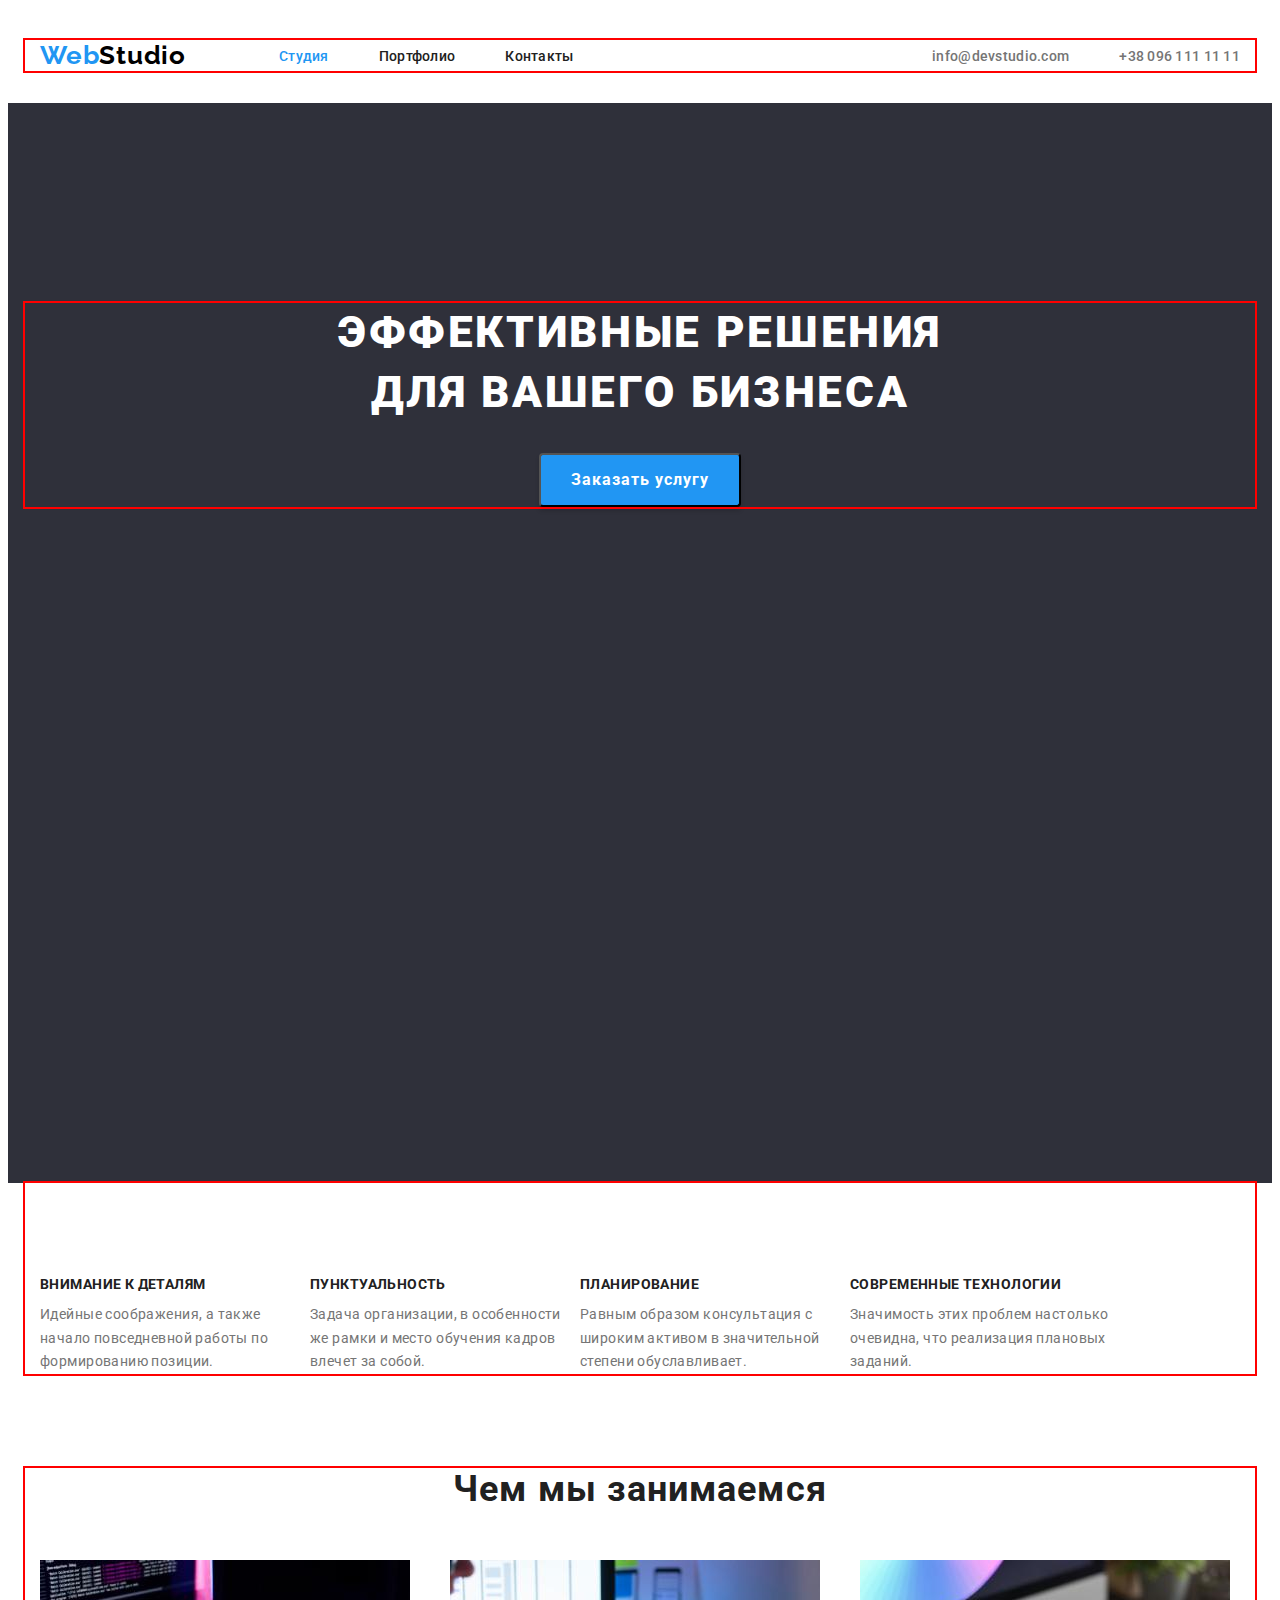
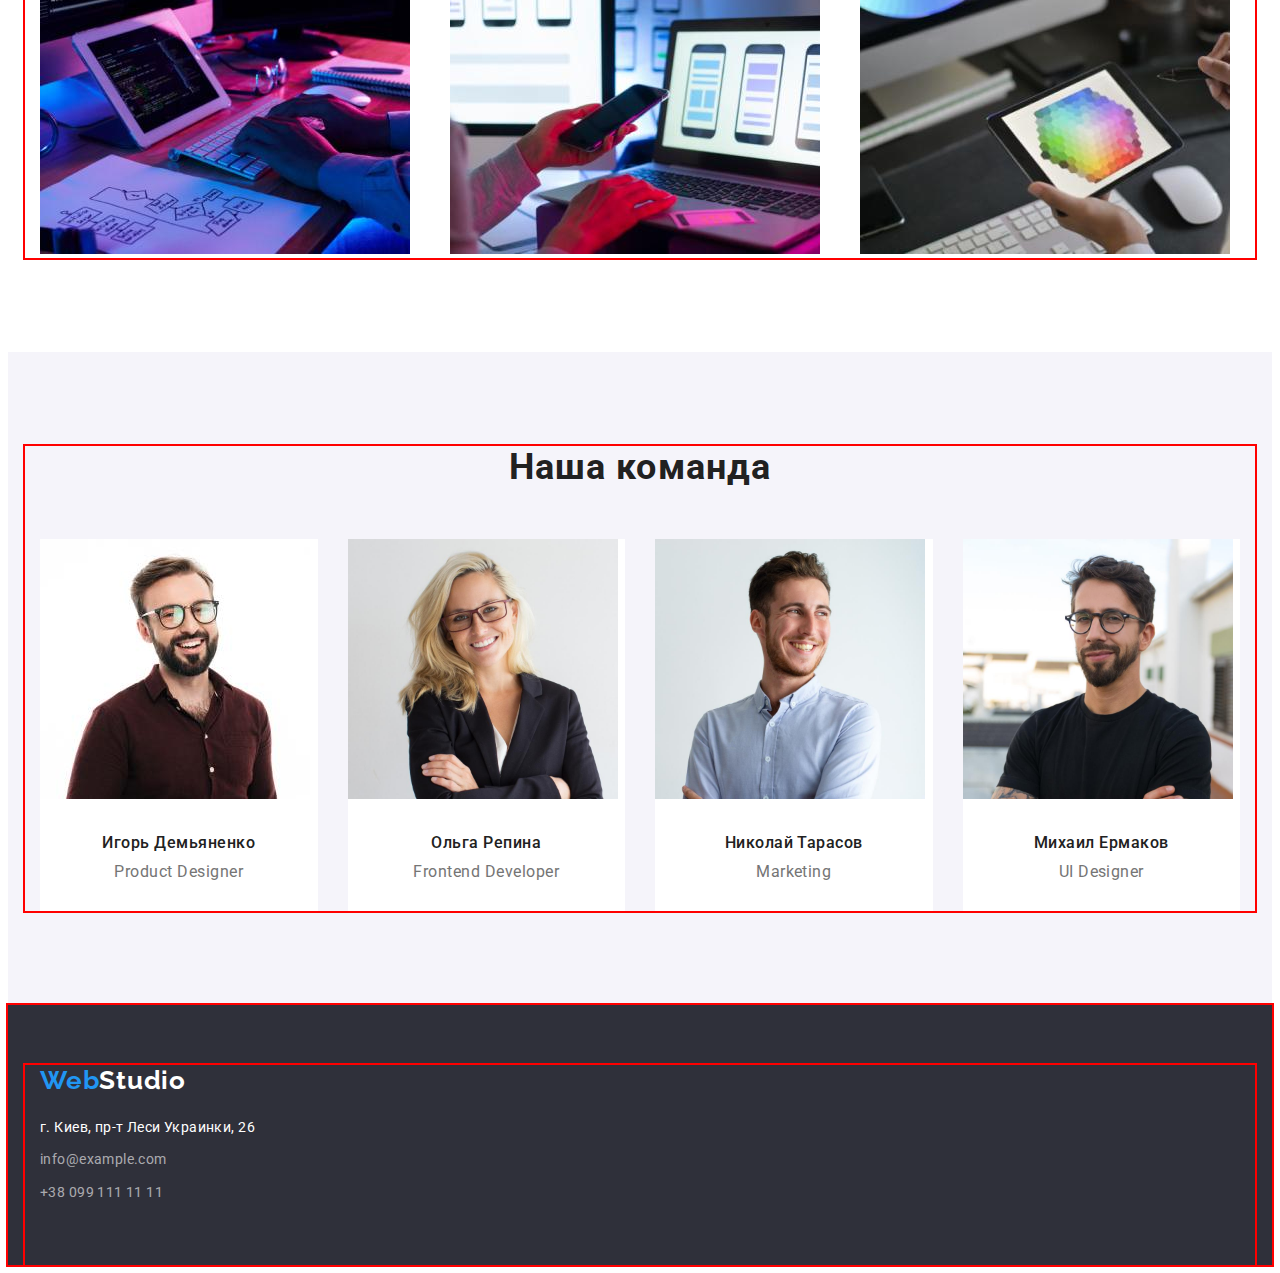
==== commit 4124b354: "add flex" ====
--- a/index.html
+++ b/index.html
@@ -127,7 +127,7 @@
               <h3 class="team-name">Игорь Демьяненко</h3>
               <p class="team-profession">Product Designer</p>
             </li>
-            <li>
+            <li class="team-item">
               <img
                 class="team-img"
                 src="./images/img_team1.jpg"
@@ -137,7 +137,7 @@
               <h3 class="team-name">Ольга Репина</h3>
               <p class="team-profession">Frontend Developer</p>
             </li>
-            <li>
+            <li class="team-item">
               <img
                 class="team-img"
                 src="./images/img_team2.jpg"
@@ -147,7 +147,7 @@
               <h3 class="team-name">Николай Тарасов</h3>
               <p class="team-profession">Marketing</p>
             </li>
-            <li>
+            <li class="team-item">
               <img
                 class="team-img"
                 src="./images/img_team3.jpg"
--- a/css/styles.css
+++ b/css/styles.css
@@ -217,36 +217,37 @@
   padding-top: 0;
   padding-bottom: 0px;
 }
+
+.hero-title {
+  font-weight: 700;
+  font-size: 14px;
+  line-height: 1.14;
+  letter-spacing: 0.03em;
+  text-transform: uppercase;
+  color: var(--first-text-color);
+  margin-bottom: 10px;
+  padding-top: 94px;
+  width: 270px;
+}
+
+.hero-after-title {
+  font-weight: 400;
+  font-size: 14px;
+  line-height: 1.7;
+  letter-spacing: 0.03em;
+  color: var(--second-text-color);
+  max-width: 270px;
+  margin-bottom: 0px;
+}
 .hero-list {
+  display: flex;
+  align-items: center;
+}
+/* --------------------WORK--------------- */
+
+.work {
+  padding-top: 94px;
   padding-bottom: 94px;
-}
-
-.hero-title {
-  font-weight: 700;
-  font-size: 14px;
-  line-height: 1.14;
-  letter-spacing: 0.03em;
-  text-transform: uppercase;
-  color: var(--first-text-color);
-  margin-bottom: 10px;
-}
-
-.hero-after-title {
-  font-weight: 400;
-  font-size: 14px;
-  line-height: 1.7;
-  letter-spacing: 0.03em;
-  color: var(--second-text-color);
-  max-width: 360px;
-  margin-bottom: 0px;
-}
-.hero-list {
-  display: flex;
-  align-items: center;
-}
-/* --------------------WORK--------------- */
-
-.work {
 }
 
 .work-title {
@@ -258,20 +259,34 @@
   color: var(--first-text-color);
   margin-bottom: 50px;
 }
+
+.work-list {
+  display: flex;
+  gap: 30px;
+}
+
 .work-item {
   width: calc(100% - 90px / 3);
-  padding-bottom: 94px;
 }
 
 /* --------------TEAM------------- */
 .team {
   background-color: var(--third-background-color);
-  margin-bottom: 94px;
   padding-top: 94px;
-}
+  padding-bottom: 94px;
+}
+
+.team-list {
+  display: flex;
+  gap: 30px;
+}
+
 .team-item {
   width: calc(100% - 90px / 4);
-}
+  padding-bottom: 30px;
+  background-color: #ffffff;
+}
+
 .team-title {
   font-weight: 700;
   font-size: 36px;
@@ -290,6 +305,8 @@
   text-align: center;
   letter-spacing: 0.03em;
   color: var(--first-text-color);
+  margin-top: 30px;
+  margin-bottom: 10px;
 }
 .team-profession {
   font-weight: 400;
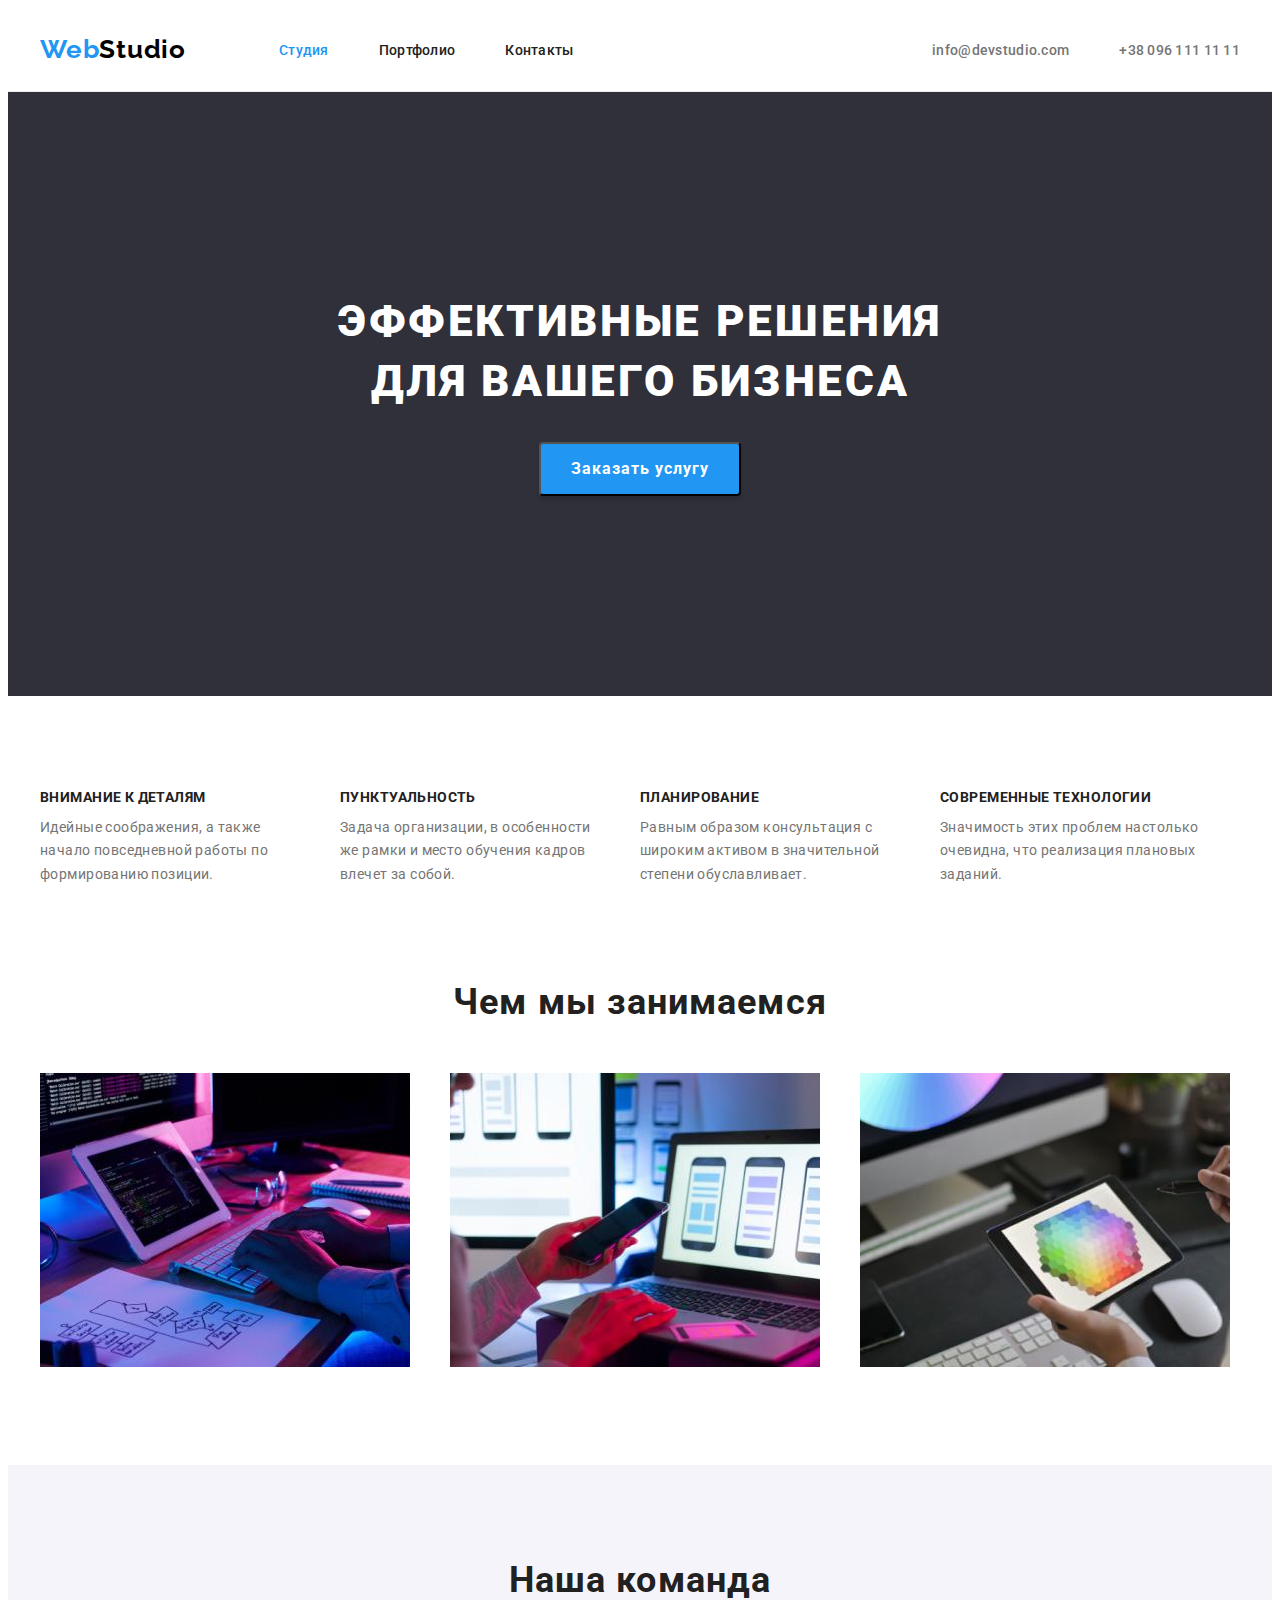
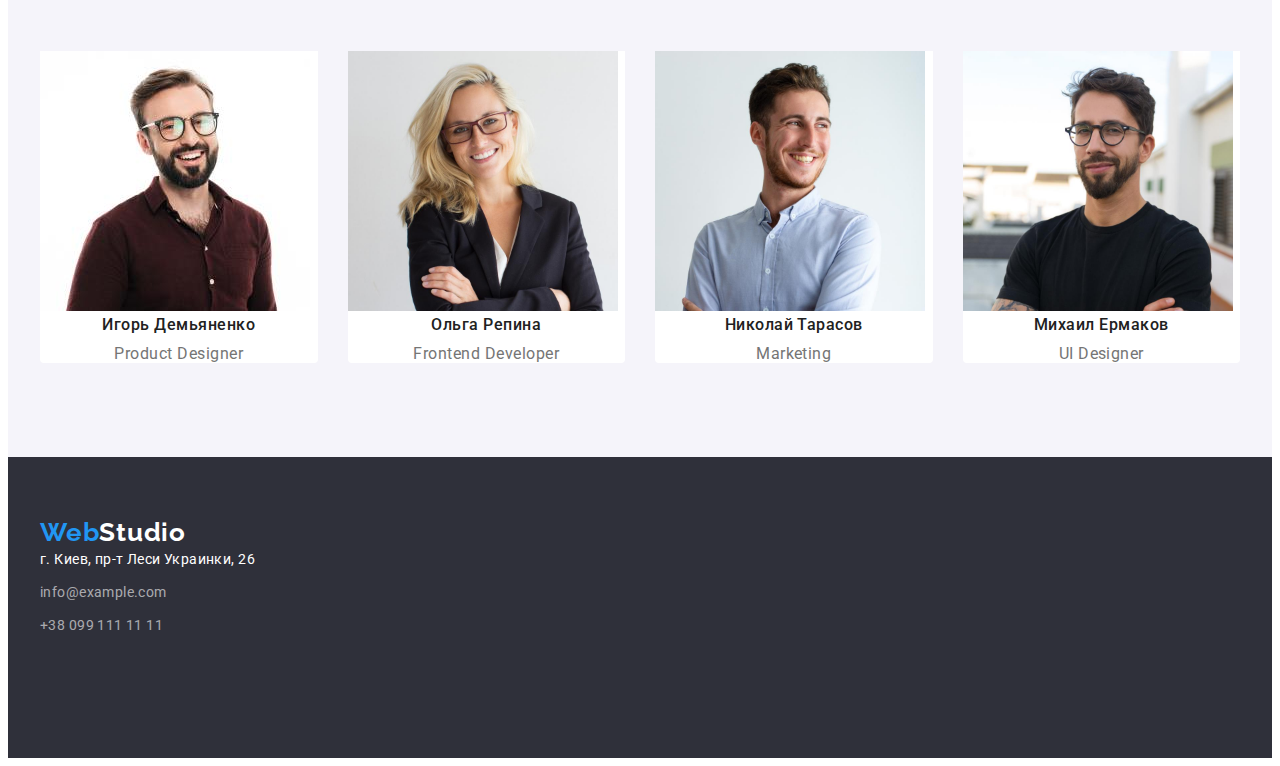
==== commit c1ed0958: "add css" ====
--- a/index.html
+++ b/index.html
@@ -39,20 +39,19 @@
             </li>
           </ul>
         </nav>
-        <div class="header-contact">
-          <ul class="header-contact list">
-            <li class="header-contact-item">
-              <a href="mailto:info@devstudio.com" class="header-mail link"
-                >info@devstudio.com</a
-              >
-            </li>
-            <li class="header-contact-item">
-              <a href="tel:+380961111111" class="header-tel link"
-                >+38 096 111 11 11</a
-              >
-            </li>
-          </ul>
-        </div>
+
+        <ul class="header-contact list">
+          <li class="header-contact-item">
+            <a href="mailto:info@devstudio.com" class="header-mail link"
+              >info@devstudio.com</a
+            >
+          </li>
+          <li class="header-contact-item">
+            <a href="tel:+380961111111" class="header-tel link"
+              >+38 096 111 11 11</a
+            >
+          </li>
+        </ul>
       </div>
     </header>
     <main>
--- a/css/styles.css
+++ b/css/styles.css
@@ -54,57 +54,60 @@
 
 .container {
   width: 100%;
-  max-width: 1200px;
+  width: 1200px;
   margin-left: auto;
   margin-right: auto;
   padding-left: 15px;
   padding-right: 15px;
-  outline: 2px solid red;
+  /*--outline: 2px solid red;--*/
 }
 
 /* ----------------------HEADER------------------- */
 
 .header {
   background-color: var(--first-background-color);
+  border-bottom: 1px solid #ececec;
+}
+
+.logo {
+  font-family: "Raleway";
+  font-style: normal;
+  font-weight: 700;
+  font-size: 26px;
+  line-height: 1.19;
+  letter-spacing: 0.03em;
+  color: var(--alternativ-color);
+  margin-right: 93px;
+}
+
+.logo-accent {
+  font-family: "Raleway";
+  font-style: normal;
+  font-weight: 700;
+  font-size: 26px;
+  line-height: 1.19;
+  letter-spacing: 0.03em;
+  color: var(--text-logo);
+}
+.header-nav {
+  display: flex;
+  align-items: center;
+}
+
+.header-container {
+  display: flex;
+  align-items: center;
+}
+
+.header-menu {
+  display: flex;
+  align-items: center;
+  gap: 50px;
   padding-top: 32px;
   padding-bottom: 32px;
 }
 
-.logo {
-  font-family: "Raleway";
-  font-style: normal;
-  font-weight: 700;
-  font-size: 26px;
-  line-height: 1.19;
-  letter-spacing: 0.03em;
-  color: var(--alternativ-color);
-  margin-right: 93px;
-}
-
-.logo-accent {
-  font-family: "Raleway";
-  font-style: normal;
-  font-weight: 700;
-  font-size: 26px;
-  line-height: 1.19;
-  letter-spacing: 0.03em;
-  color: var(--text-logo);
-}
-.header-nav {
-  display: flex;
-  align-items: center;
-}
-
-.header-container {
-  display: flex;
-  align-items: center;
-}
-
-.header-menu {
-  display: flex;
-}
-
-.header-item:not(:lost-child) {
+.header-link:not(:lost-child) {
   margin-right: 50px;
 }
 .header-link {
@@ -113,7 +116,6 @@
   line-height: 1.14;
   letter-spacing: 0.02em;
   color: var(--first-text-color);
-  margin-right: 50px;
 }
 
 .current {
@@ -163,10 +165,10 @@
 .hero {
   background-color: var(--second-background-color);
   padding-top: 200px;
-  padding-bottom: 280px;
+  padding-bottom: 200px;
   text-align: center;
   max-width: 1600px;
-  height: 600px;
+
   margin-top: 0;
   margin-right: auto;
   margin-left: auto;
@@ -205,7 +207,6 @@
   box-shadow: 0px 4px 4px rgba(0, 0, 0, 0.15);
   border-radius: 4px;
   margin-top: 30px;
-  margin-bottom: 200px;
 }
 
 .hero-btn:hover,
@@ -214,9 +215,12 @@
 }
 
 .hero-idea {
-  padding-top: 0;
+  padding-top: 94px;
   padding-bottom: 0px;
 }
+.hero-item {
+  width: 270px;
+}
 
 .hero-title {
   font-weight: 700;
@@ -226,8 +230,6 @@
   text-transform: uppercase;
   color: var(--first-text-color);
   margin-bottom: 10px;
-  padding-top: 94px;
-  width: 270px;
 }
 
 .hero-after-title {
@@ -236,12 +238,13 @@
   line-height: 1.7;
   letter-spacing: 0.03em;
   color: var(--second-text-color);
-  max-width: 270px;
+
   margin-bottom: 0px;
 }
 .hero-list {
   display: flex;
   align-items: center;
+  gap: 30px;
 }
 /* --------------------WORK--------------- */
 
@@ -283,8 +286,9 @@
 
 .team-item {
   width: calc(100% - 90px / 4);
-  padding-bottom: 30px;
+
   background-color: #ffffff;
+  border-radius: 0px 0px 4px 4px;
 }
 
 .team-title {
@@ -305,7 +309,6 @@
   text-align: center;
   letter-spacing: 0.03em;
   color: var(--first-text-color);
-  margin-top: 30px;
   margin-bottom: 10px;
 }
 .team-profession {
@@ -327,10 +330,19 @@
   line-height: 1.62;
   letter-spacing: 0.03em;
   color: var(--first-text-color);
+  padding-top: 94px;
+  padding-bottom: 50px;
+  display: flex;
+  justify-content: center;
+  gap: 8px;
 }
 
 .btn-item {
   background-color: var(--third-background-color);
+  display: inline-block;
+  padding: 6px 22px;
+  border: 0px;
+  border-radius: 4px;
 }
 
 .btn-item:hover,
@@ -345,6 +357,19 @@
   line-height: 2;
   letter-spacing: 0.06em;
   color: var(--first-text-color);
+  margin: 20px 24px 4px;
+}
+.project-container {
+  display: flex;
+  flex-wrap: wrap;
+  gap: 30px;
+}
+
+.project-item {
+  padding-bottom: 94px;
+  flex-basis: calc((100% / 2 * 30px) / 3);
+  background: #ffffff;
+  border: 1px solid #eeeeee;
 }
 
 .project-after-title {
@@ -353,14 +378,15 @@
   line-height: 1.88;
   letter-spacing: 0.03em;
   color: var(--second-text-color);
+  margin: 4px 24px 20px;
 }
 
 /* ----------FOOTER------------- */
 
 .footer {
   padding-top: 60px;
+  padding-bottom: 60px;
   background: var(--second-background-color);
-  outline: 2px solid red;
 }
 
 .logo-allocation {
@@ -376,8 +402,8 @@
   margin-bottom: 20px;
 }
 
-.footer-adress-item {
-  margin-top: 20px;
+.footer-adress {
+  padding-bottom: 60px;
 }
 
 .footer-adress-link {
@@ -402,12 +428,10 @@
 }
 
 .footer-adress-tel {
-  font-family: "Roboto";
   font-style: normal;
   font-weight: 400;
   font-size: 14px;
   line-height: 1.71;
   letter-spacing: 0.03em;
   color: var(--text-adress-color);
-  padding-bottom: 60px;
-}
+}
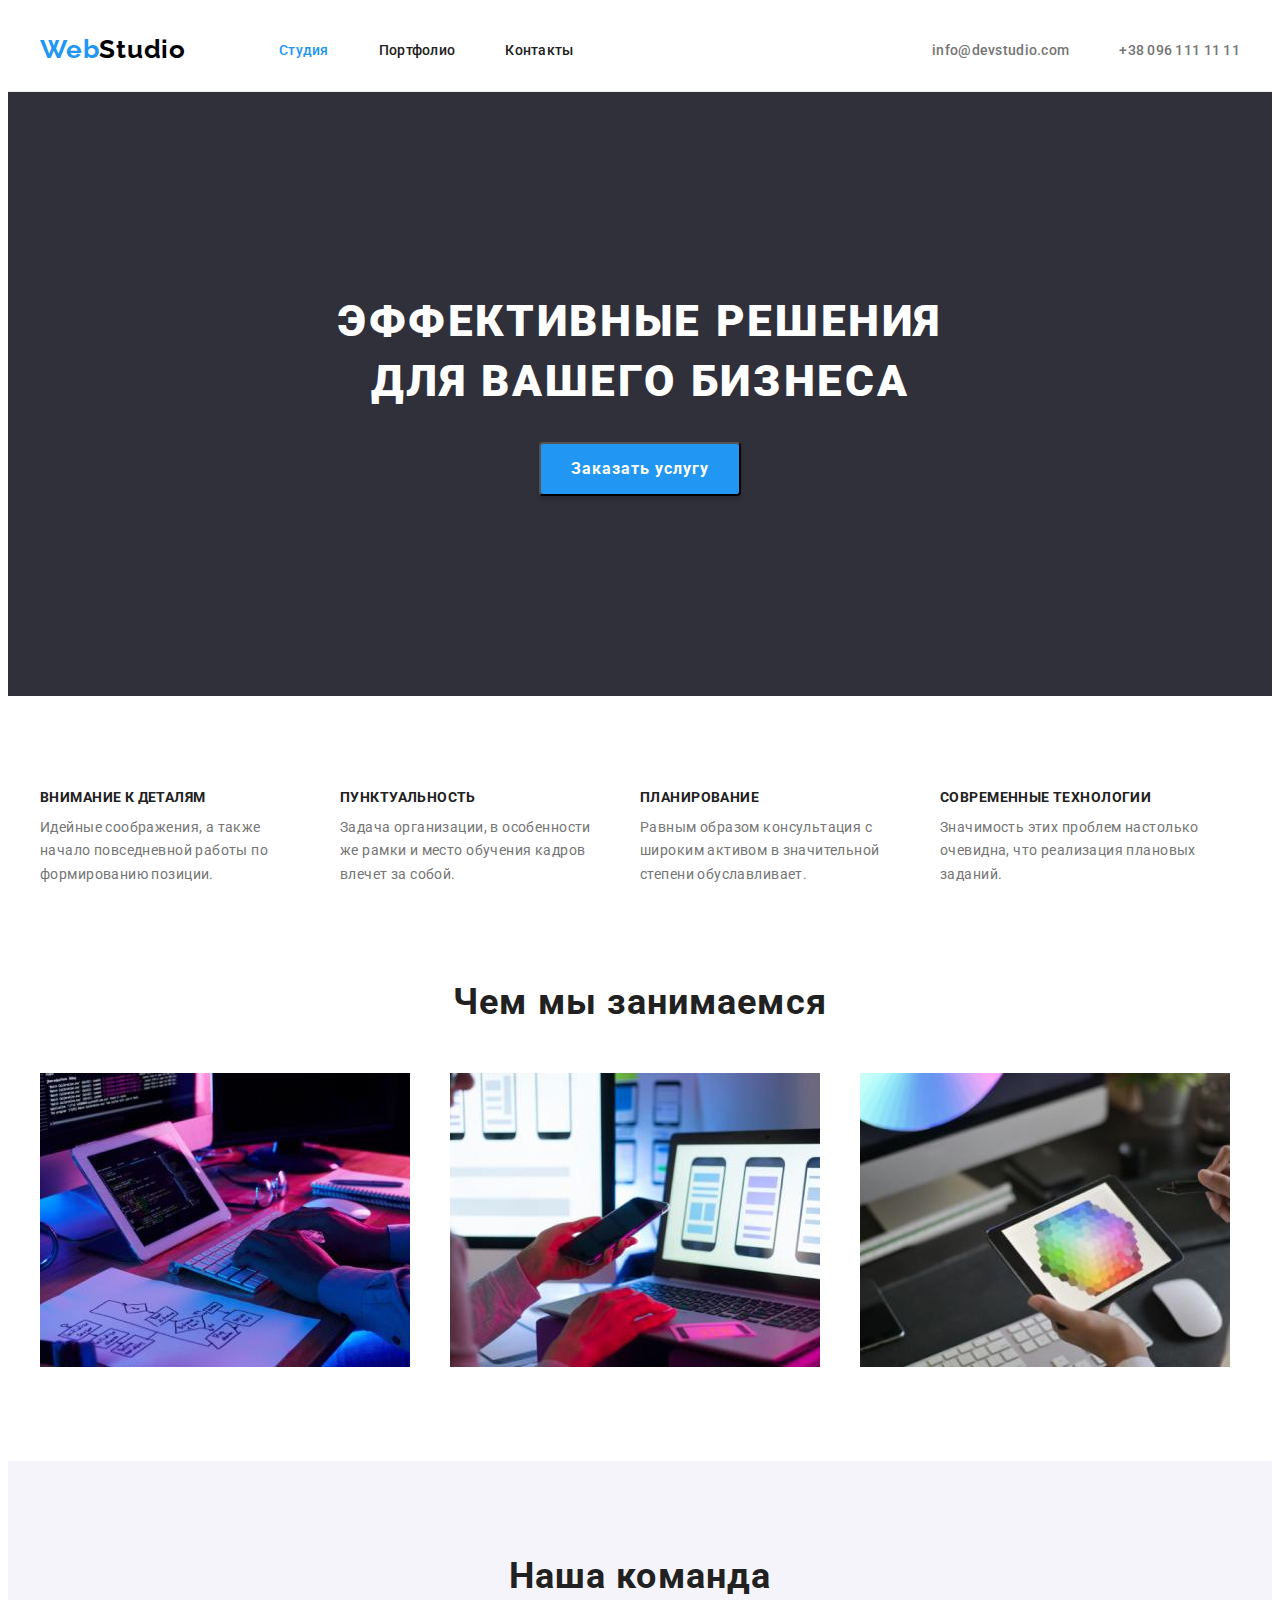
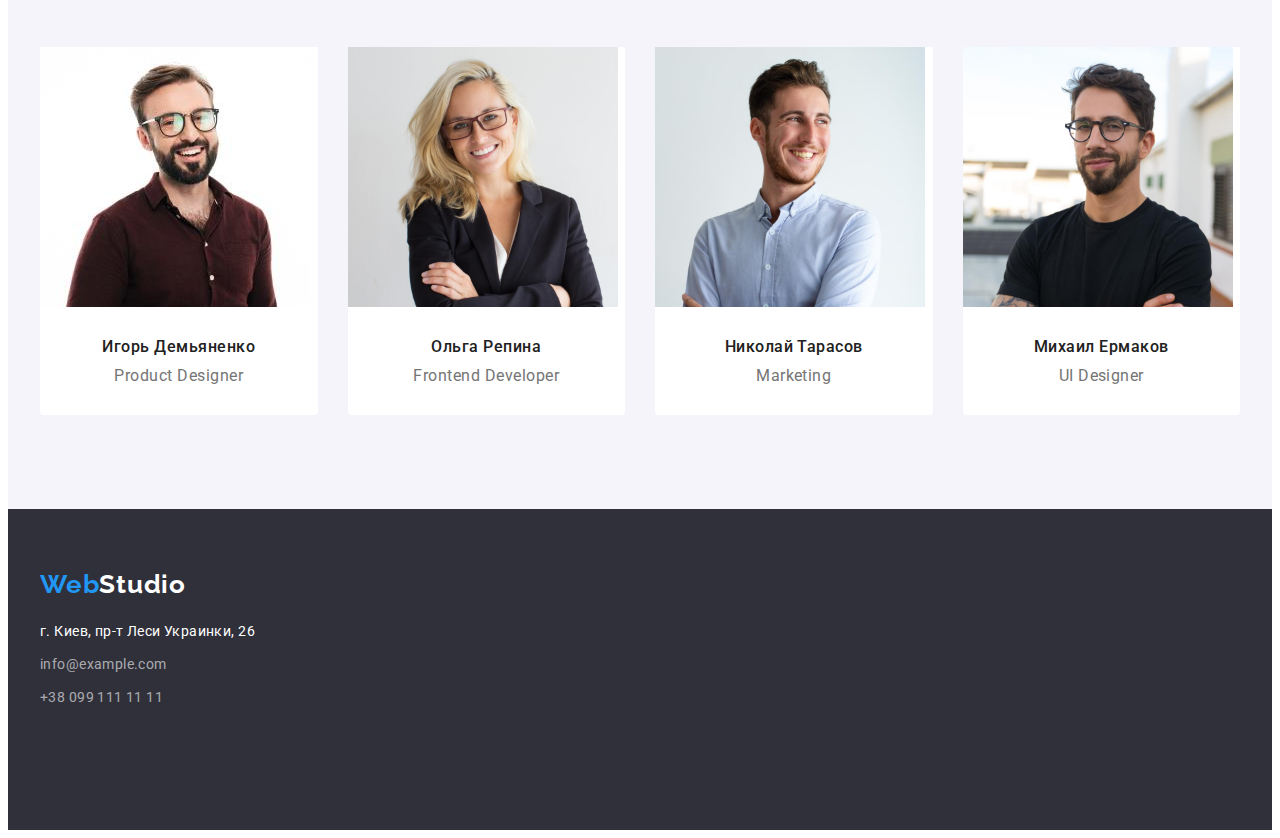
==== commit 6f6790d1: "add style portfolio" ====
--- a/index.html
+++ b/index.html
@@ -101,13 +101,28 @@
           <h2 class="work-title">Чем мы занимаемся</h2>
           <ul class="work-list list">
             <li class="work-item">
-              <img src="./images/img.jpg" alt="Фото планування" width="370" />
+              <img
+                class="work-img"
+                src="./images/img.jpg"
+                alt="Фото планування"
+                width="370"
+              />
             </li>
             <li class="work-item">
-              <img src="./images/img1.jpg" alt="Фото телефон" width="370" />
+              <img
+                class="work-img"
+                src="./images/img1.jpg"
+                alt="Фото телефон"
+                width="370"
+              />
             </li>
             <li class="work-item">
-              <img src="./images/img2.jpg" alt="Фото планшет" width="370" />
+              <img
+                class="work-img"
+                src="./images/img2.jpg"
+                alt="Фото планшет"
+                width="370"
+              />
             </li>
           </ul>
         </div>
@@ -123,8 +138,10 @@
                 alt="Фото Игорь"
                 width="270"
               />
-              <h3 class="team-name">Игорь Демьяненко</h3>
-              <p class="team-profession">Product Designer</p>
+              <div class="team-block">
+                <h3 class="team-name">Игорь Демьяненко</h3>
+                <p class="team-profession">Product Designer</p>
+              </div>
             </li>
             <li class="team-item">
               <img
@@ -133,8 +150,10 @@
                 alt="Фото Ольга"
                 width="270"
               />
-              <h3 class="team-name">Ольга Репина</h3>
-              <p class="team-profession">Frontend Developer</p>
+              <div class="team-block">
+                <h3 class="team-name">Ольга Репина</h3>
+                <p class="team-profession">Frontend Developer</p>
+              </div>
             </li>
             <li class="team-item">
               <img
@@ -143,8 +162,10 @@
                 alt="Фото Николай"
                 width="270"
               />
-              <h3 class="team-name">Николай Тарасов</h3>
-              <p class="team-profession">Marketing</p>
+              <div class="team-block">
+                <h3 class="team-name">Николай Тарасов</h3>
+                <p class="team-profession">Marketing</p>
+              </div>
             </li>
             <li class="team-item">
               <img
@@ -153,8 +174,10 @@
                 alt="Фото Михаил"
                 width="270"
               />
-              <h3 class="team-name">Михаил Ермаков</h3>
-              <p class="team-profession">UI Designer</p>
+              <div class="team-block">
+                <h3 class="team-name">Михаил Ермаков</h3>
+                <p class="team-profession">UI Designer</p>
+              </div>
             </li>
           </ul>
         </div>
--- a/css/styles.css
+++ b/css/styles.css
@@ -53,13 +53,12 @@
 }
 
 .container {
-  width: 100%;
   width: 1200px;
   margin-left: auto;
   margin-right: auto;
   padding-left: 15px;
   padding-right: 15px;
-  /*--outline: 2px solid red;--*/
+  /*outline: 2px solid red;*/
 }
 
 /* ----------------------HEADER------------------- */
@@ -271,6 +270,9 @@
 .work-item {
   width: calc(100% - 90px / 3);
 }
+.work-img {
+  display: block;
+}
 
 /* --------------TEAM------------- */
 .team {
@@ -286,7 +288,6 @@
 
 .team-item {
   width: calc(100% - 90px / 4);
-
   background-color: #ffffff;
   border-radius: 0px 0px 4px 4px;
 }
@@ -300,6 +301,10 @@
   color: var(--first-text-color);
   margin-bottom: 50px;
   margin-top: 0px;
+}
+
+.team-img {
+  display: block;
 }
 
 .team-name {
@@ -319,8 +324,17 @@
   letter-spacing: 0.03em;
   color: var(--second-text-color);
 }
+.team-block {
+  padding-top: 30px;
+  padding-bottom: 30px;
+}
 
 /* ----------PORTFOLIO-BTN----------- */
+
+.project-container {
+  margin-top: 94px;
+  margin-bottom: 94px;
+}
 
 .btn-list {
   font-family: "Roboto";
@@ -330,11 +344,10 @@
   line-height: 1.62;
   letter-spacing: 0.03em;
   color: var(--first-text-color);
-  padding-top: 94px;
-  padding-bottom: 50px;
   display: flex;
   justify-content: center;
   gap: 8px;
+  margin-bottom: 50px;
 }
 
 .btn-item {
@@ -351,23 +364,25 @@
   background-color: var(--alternativ-color);
 }
 
+.project-list {
+  display: flex;
+  flex-wrap: wrap;
+  gap: 30px;
+}
+
+.project-contant {
+  padding: 20px 24px;
+}
 .project-title {
   font-weight: 700;
   font-size: 18px;
   line-height: 2;
   letter-spacing: 0.06em;
   color: var(--first-text-color);
-  margin: 20px 24px 4px;
-}
-.project-container {
-  display: flex;
-  flex-wrap: wrap;
-  gap: 30px;
 }
 
 .project-item {
-  padding-bottom: 94px;
-  flex-basis: calc((100% / 2 * 30px) / 3);
+  width: calc(100% - 60px) / 3;
   background: #ffffff;
   border: 1px solid #eeeeee;
 }
@@ -378,7 +393,6 @@
   line-height: 1.88;
   letter-spacing: 0.03em;
   color: var(--second-text-color);
-  margin: 4px 24px 20px;
 }
 
 /* ----------FOOTER------------- */
@@ -404,10 +418,10 @@
 
 .footer-adress {
   padding-bottom: 60px;
+  margin-top: 20px;
 }
 
 .footer-adress-link {
-  font-family: "Roboto";
   font-style: normal;
   font-weight: 400;
   font-size: 14px;
@@ -416,7 +430,6 @@
   color: var(--third-text-color);
 }
 .footer-adress-mail {
-  font-family: "Roboto";
   font-style: normal;
   font-weight: 400;
   font-size: 14px;
